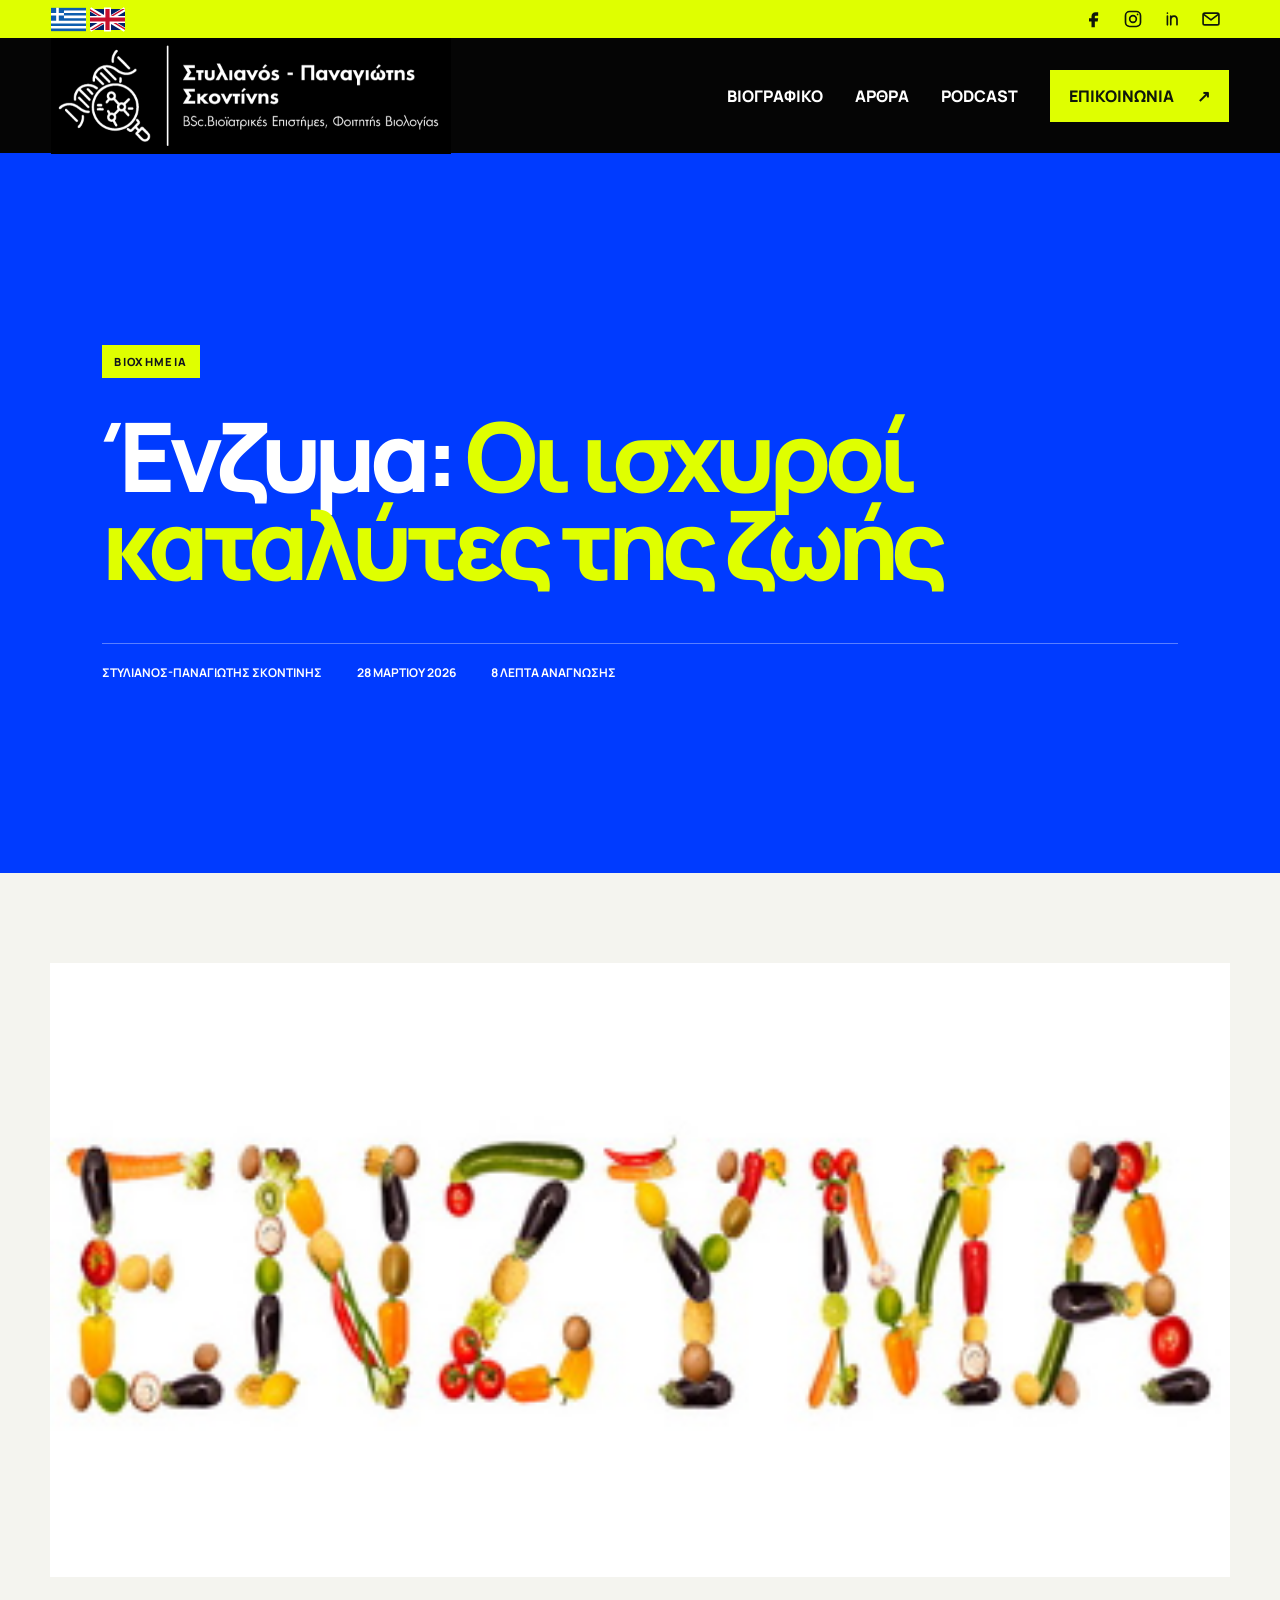
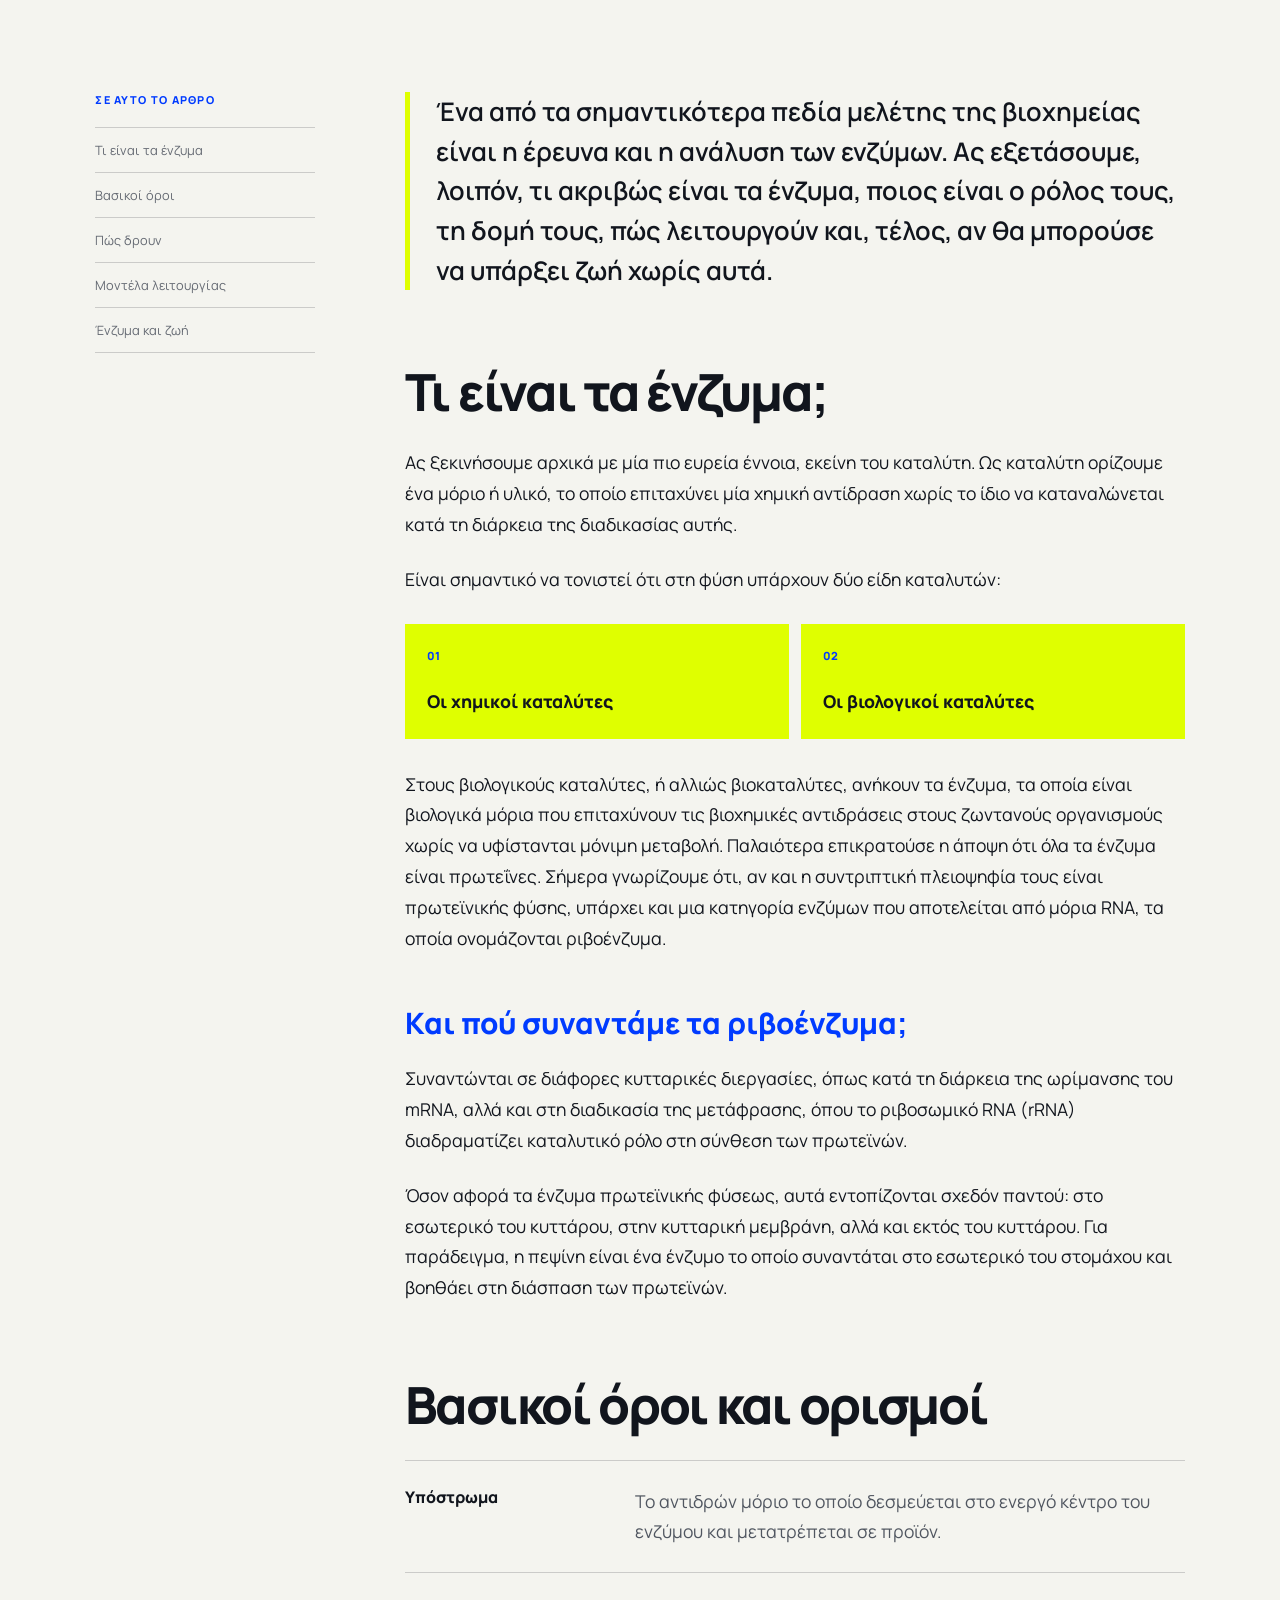
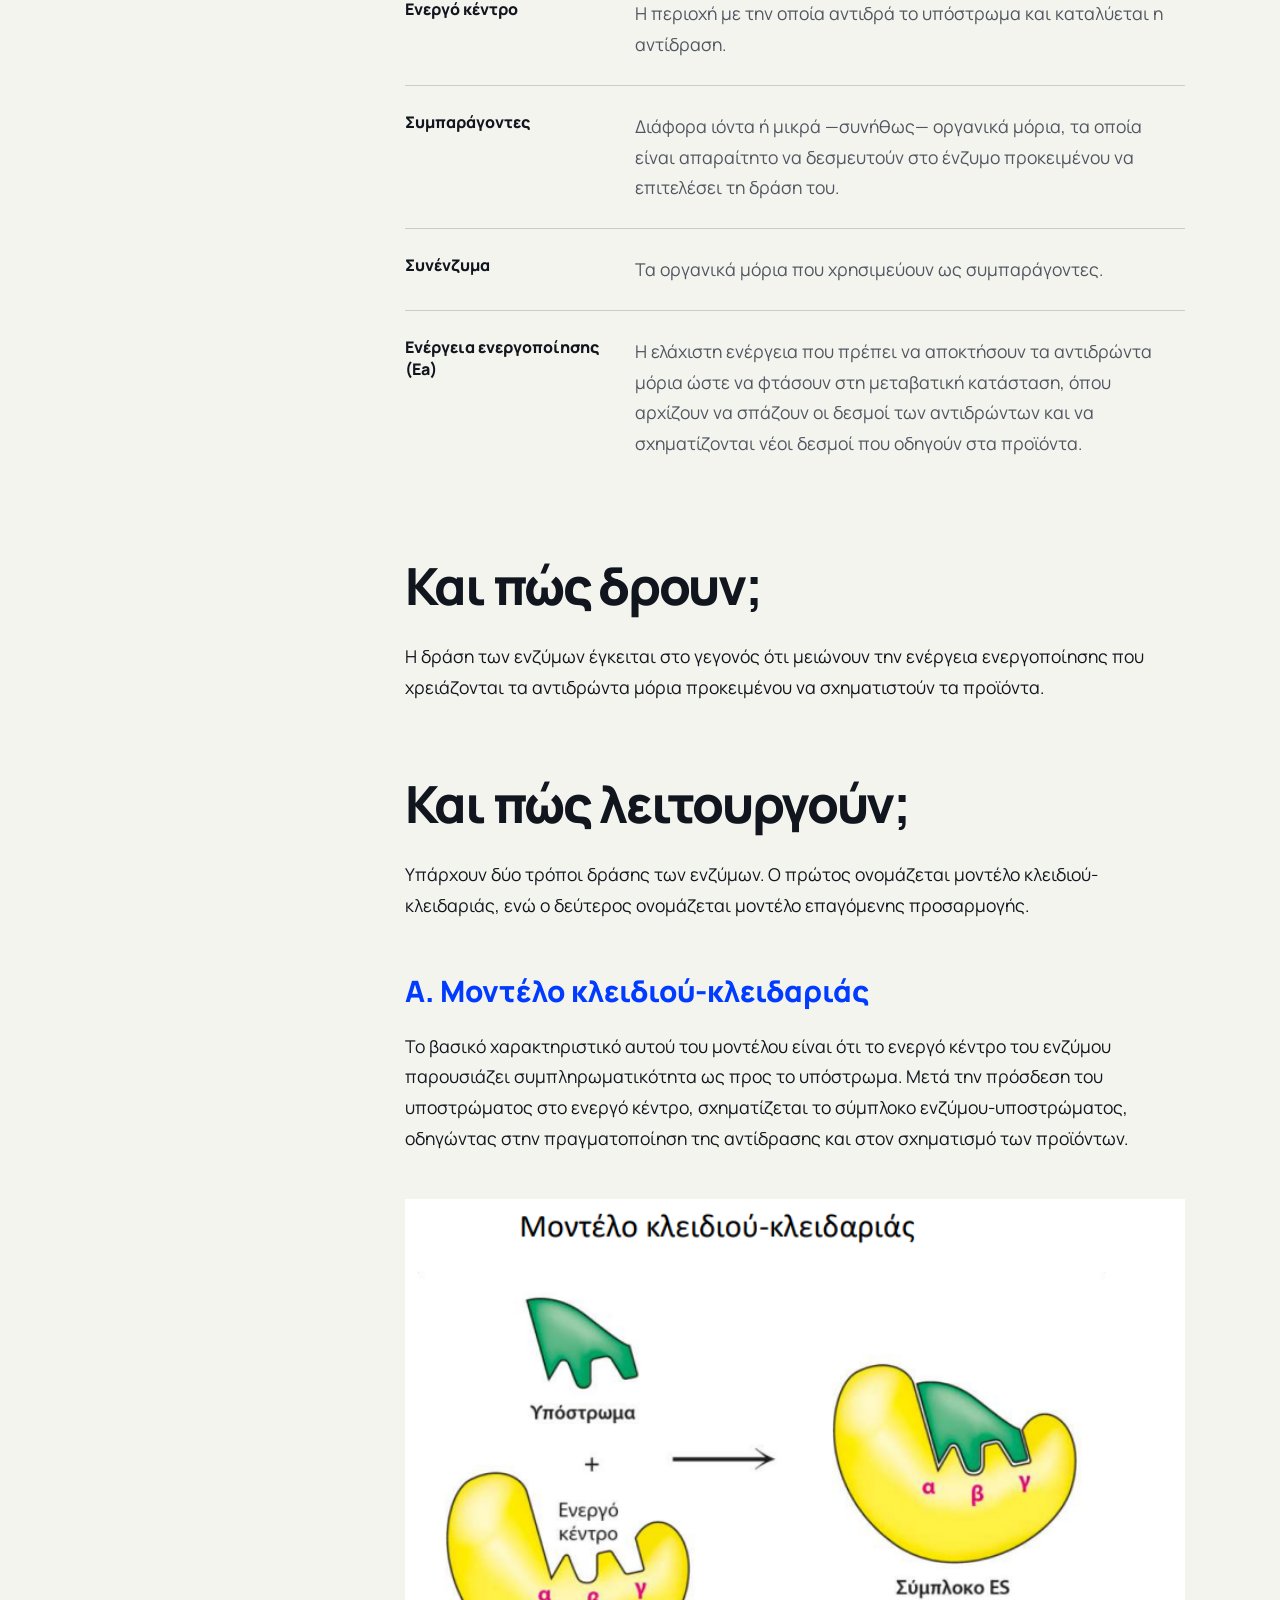
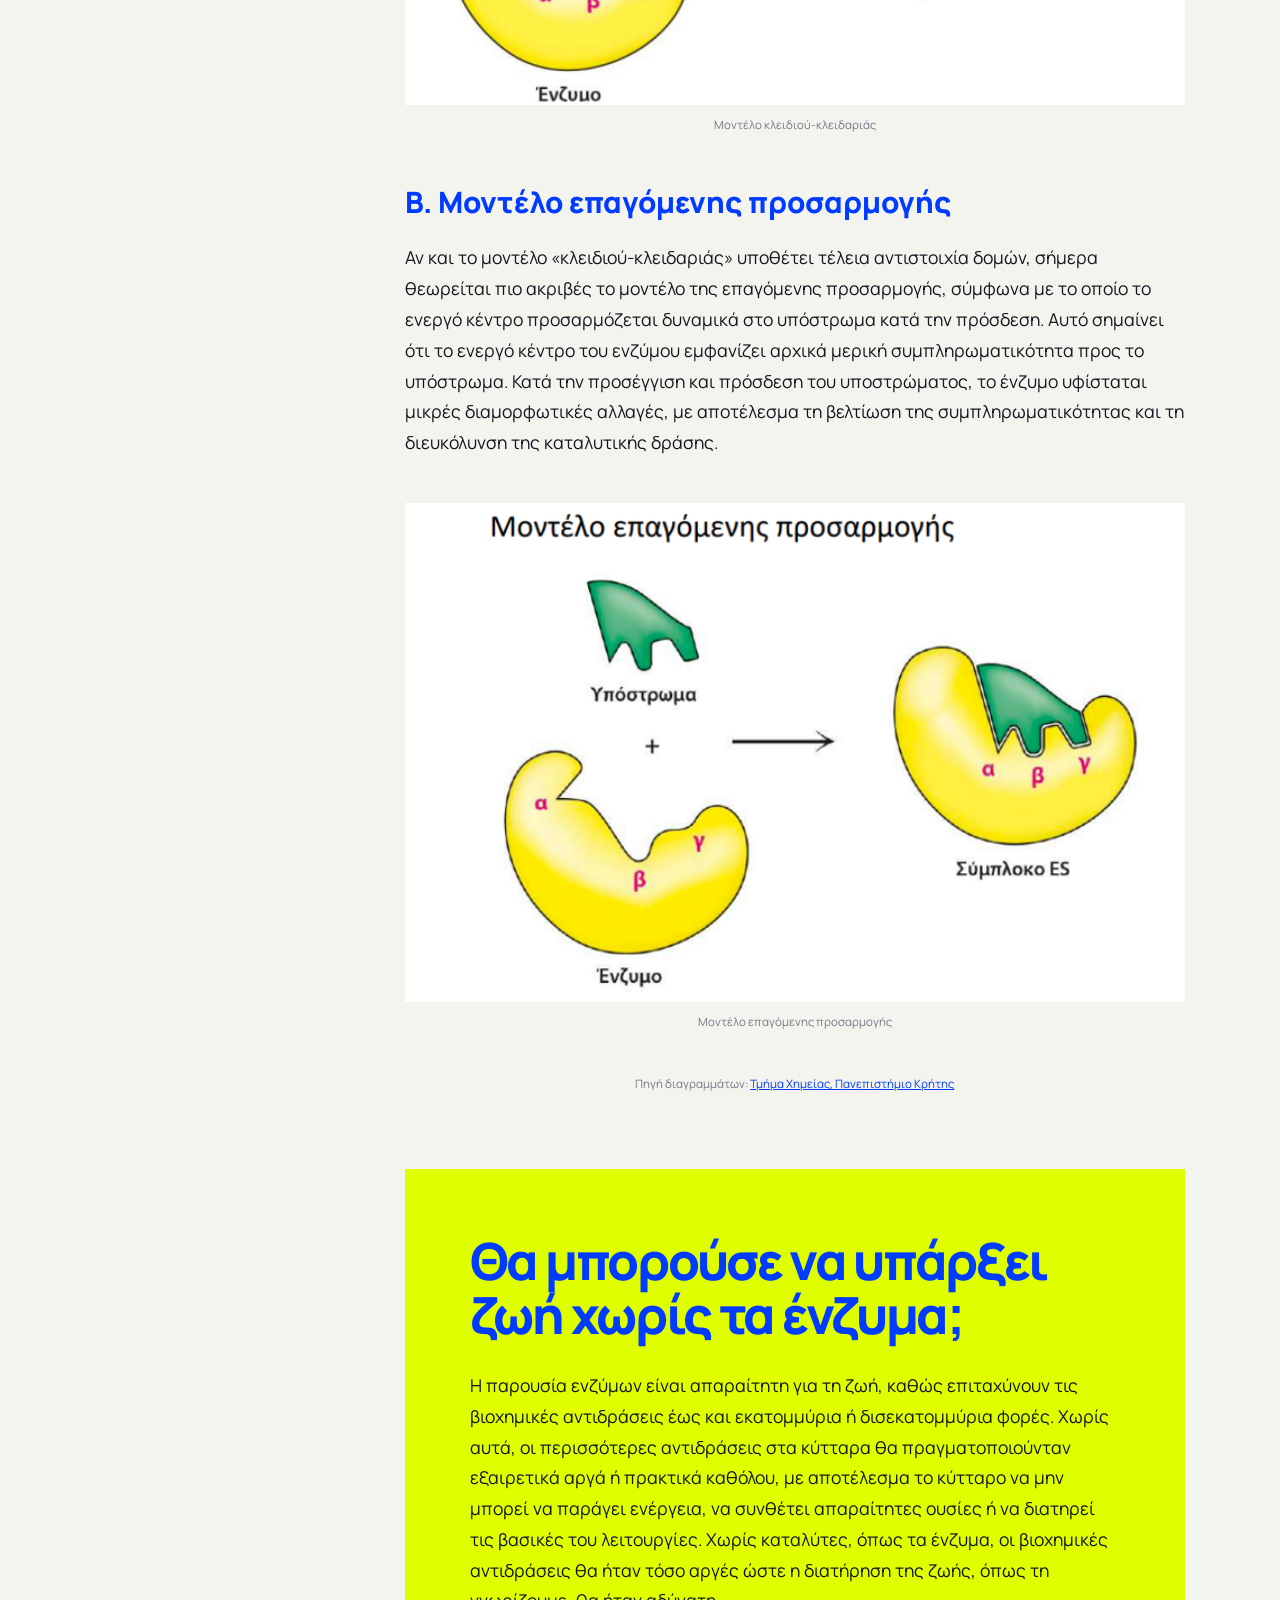
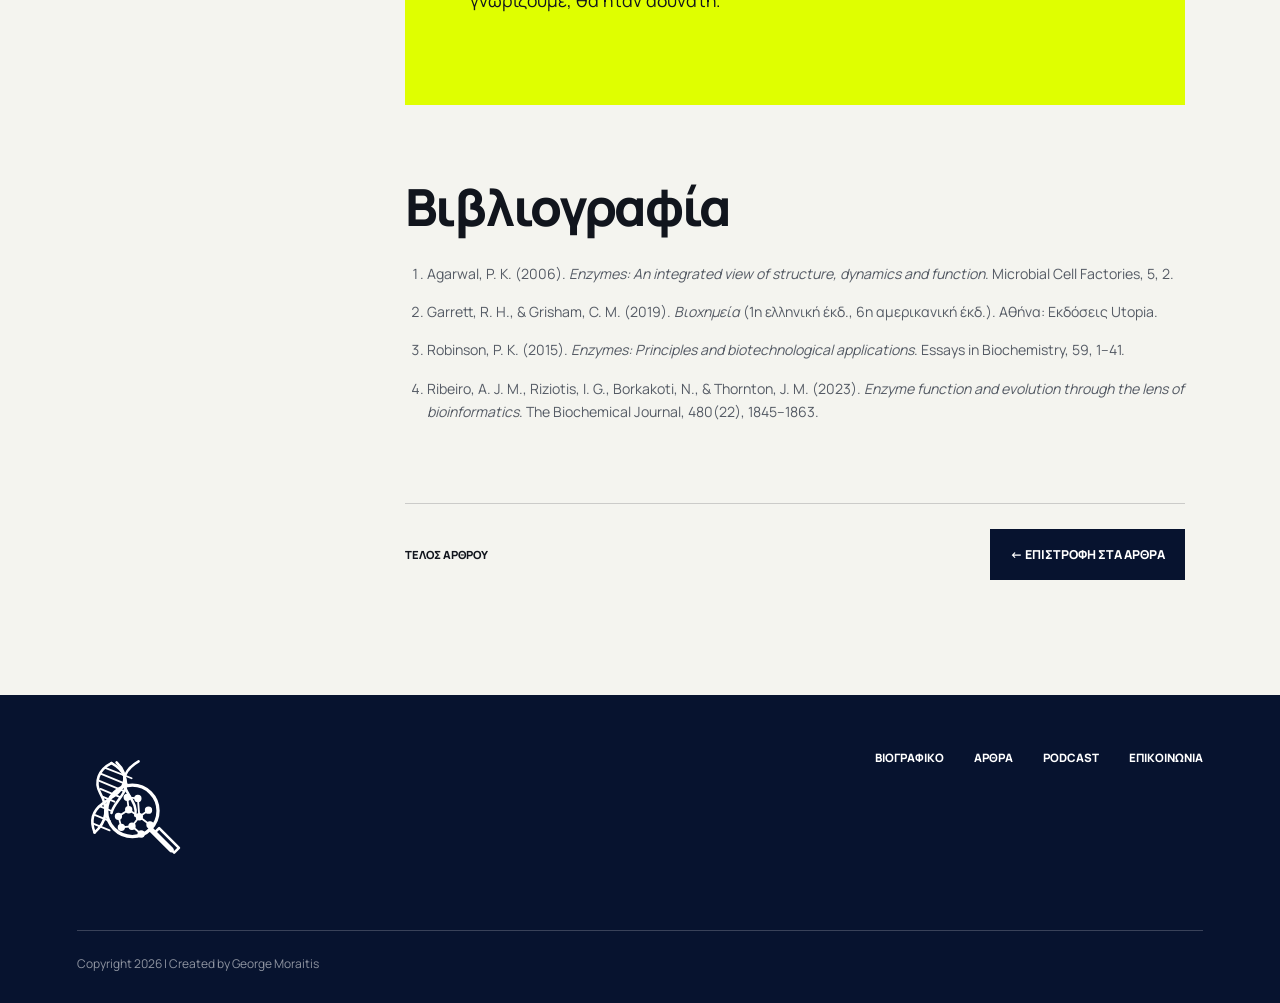
==== article-enzymes.html @ 8a2ab3b3 "Publish website" ====
<!DOCTYPE html>
<html lang="el">
<head>
    <meta charset="UTF-8">
    <meta name="viewport" content="width=device-width, initial-scale=1.0">
    <meta name="description" content="Τι είναι τα ένζυμα, ποιος είναι ο ρόλος τους, πώς λειτουργούν και γιατί είναι απαραίτητα για τη ζωή.">
    <title>Ένζυμα: Οι ισχυροί καταλύτες της ζωής | Στυλιανός Σκοντίνης</title>
    <link rel="preconnect" href="https://fonts.googleapis.com">
    <link rel="preconnect" href="https://fonts.gstatic.com" crossorigin>
    <link href="https://fonts.googleapis.com/css2?family=Manrope:wght@400;500;600;700;800&amp;display=swap" rel="stylesheet">
    <link rel="stylesheet" href="site-theme/theme.css">
</head>
<body>
    <a class="skip-link" href="#article-content">Μετάβαση στο άρθρο</a>
     <div class="announcement">
        <nav class="top-language" aria-label="Γλώσσα">
            <a href="#" aria-label="Greek"><img src="./img/gr.svg"></a>
            <a href="#" aria-label="English"><img src="./img/uk.svg"></a>
        </nav>
        
        <nav class="top-socials" aria-label="Κοινωνικά δίκτυα">
            <a href="https://www.facebook.com/st3li0ssk" aria-label="Facebook"><svg viewBox="0 0 24 24" aria-hidden="true"><path d="M14 8h3V4h-3c-3.3 0-5 2-5 5v2H6v4h3v7h4v-7h3.4l.6-4h-4V9c0-.7.3-1 1-1Z"/ class="type-body"></svg></a>
            <a href="https://www.instagram.com/st3li0s_s" aria-label="Instagram"><svg viewBox="0 0 24 24" aria-hidden="true"><rect x="3" y="3" width="18" height="18" rx="5"/><circle cx="12" cy="12" r="4"/><circle class="solid" cx="17.5" cy="6.5" r="1"/></svg></a>
            <a href="https://www.linkedin.com/in/stelios-skontinis-b321aa221?utm_source=share_via&utm_content=profile&utm_medium=member_ios" aria-label="LinkedIn"><svg viewBox="0 0 24 24" aria-hidden="true"><path d="M6.5 8.5V19M6.5 5v.1M10.5 19V8.5m0 4.5c0-2.5 1.5-4.5 4-4.5 2.7 0 3.5 1.8 3.5 4.5v6"/ class="type-body"></svg></a>
            <a href="mailto:steliosskontinis@gmail.com" aria-label="Αποστολή email"><svg viewBox="0 0 24 24" aria-hidden="true"><rect x="2.5" y="5" width="19" height="14" rx="2"/><path d="m4 7 8 6 8-6"/ class="type-body"></svg></a>
        </nav>
        
    </div>

    <header class="header">
        <a class="brand" href="index.html" aria-label="Αρχική">
            <img src="img/logo.jpeg" alt="Στυλιανός Σκοντίνης">
        </a>

        <button class="nav-toggle" type="button" aria-expanded="false" aria-controls="main-navigation">
            <span class="nav-toggle-label">Menu</span>
            <span class="nav-toggle-icon" aria-hidden="true"><i></i><i></i></span>
        </button>

        <nav class="navigation" id="main-navigation" aria-label="Κύριο μενού">
            <a href="biography.html">Βιογραφικό</a>
            <a href="articles.html">Άρθρα</a>
            <a href="podcasts.html">Podcast</a>
            <a class="nav-cta" href="contact.html">Επικοινωνία <span>↗</span></a>
        </nav>
    </header>

    <main id="article-content">
        <header class="article-hero page-hero page-hero--blue">
            <div class="page-hero__inner">
                <a class="article-category" href="index.html#articles">Βιοχημεία</a>
                <h1 class="page-hero__title type-heading">Ένζυμα: <em>Οι ισχυροί καταλύτες της ζωής</em></h1>
                <div class="article-meta"><span>Στυλιανός-Παναγιώτης Σκοντίνης</span><time datetime="2026-03-28">28 Μαρτίου 2026</time><span>8 λεπτά ανάγνωσης</span></div>
            </div>
        </header>

        <figure class="article-featured"><img src="site-theme/assets/enzymes-cover.png" alt="Η λέξη enzymes σχηματισμένη από τρόφιμα"></figure>

        <div class="article-layout">
            <aside class="article-aside">
                <span>Σε αυτό το άρθρο</span>
                <nav aria-label="Περιεχόμενα άρθρου"><a href="#what">Τι είναι τα ένζυμα</a><a href="#terms">Βασικοί όροι</a><a href="#action">Πώς δρουν</a><a href="#models">Μοντέλα λειτουργίας</a><a href="#life">Ένζυμα και ζωή</a></nav>
            </aside>

            <article class="article-prose">
                <p class="article-lead type-body">Ένα από τα σημαντικότερα πεδία μελέτης της βιοχημείας είναι η έρευνα και η ανάλυση των ενζύμων. Ας εξετάσουμε, λοιπόν, τι ακριβώς είναι τα ένζυμα, ποιος είναι ο ρόλος τους, τη δομή τους, πώς λειτουργούν και, τέλος, αν θα μπορούσε να υπάρξει ζωή χωρίς αυτά.</p>

                <section id="what">
                    <h2 class="type-heading">Τι είναι τα ένζυμα;</h2>
                    <p class="type-body">Ας ξεκινήσουμε αρχικά με μία πιο ευρεία έννοια, εκείνη του καταλύτη. Ως καταλύτη ορίζουμε ένα μόριο ή υλικό, το οποίο επιταχύνει μία χημική αντίδραση χωρίς το ίδιο να καταναλώνεται κατά τη διάρκεια της διαδικασίας αυτής.</p>
                    <p class="type-body">Είναι σημαντικό να τονιστεί ότι στη φύση υπάρχουν δύο είδη καταλυτών:</p>
                    <ol class="accent-list"><li>Οι χημικοί καταλύτες</li><li>Οι βιολογικοί καταλύτες</li></ol>
                    <p class="type-body">Στους βιολογικούς καταλύτες, ή αλλιώς βιοκαταλύτες, ανήκουν τα ένζυμα, τα οποία είναι βιολογικά μόρια που επιταχύνουν τις βιοχημικές αντιδράσεις στους ζωντανούς οργανισμούς χωρίς να υφίστανται μόνιμη μεταβολή. Παλαιότερα επικρατούσε η άποψη ότι όλα τα ένζυμα είναι πρωτεΐνες. Σήμερα γνωρίζουμε ότι, αν και η συντριπτική πλειοψηφία τους είναι πρωτεϊνικής φύσης, υπάρχει και μια κατηγορία ενζύμων που αποτελείται από μόρια RNA, τα οποία ονομάζονται ριβοένζυμα.</p>
                    <h3 class="type-heading">Και πού συναντάμε τα ριβοένζυμα;</h3>
                    <p class="type-body">Συναντώνται σε διάφορες κυτταρικές διεργασίες, όπως κατά τη διάρκεια της ωρίμανσης του mRNA, αλλά και στη διαδικασία της μετάφρασης, όπου το ριβοσωμικό RNA (rRNA) διαδραματίζει καταλυτικό ρόλο στη σύνθεση των πρωτεϊνών.</p>
                    <p class="type-body">Όσον αφορά τα ένζυμα πρωτεϊνικής φύσεως, αυτά εντοπίζονται σχεδόν παντού: στο εσωτερικό του κυττάρου, στην κυτταρική μεμβράνη, αλλά και εκτός του κυττάρου. Για παράδειγμα, η πεψίνη είναι ένα ένζυμο το οποίο συναντάται στο εσωτερικό του στομάχου και βοηθάει στη διάσπαση των πρωτεϊνών.</p>
                </section>

                <section id="terms">
                    <h2 class="type-heading">Βασικοί όροι και ορισμοί</h2>
                    <dl class="definition-list">
                        <div><dt>Υπόστρωμα</dt><dd>Το αντιδρών μόριο το οποίο δεσμεύεται στο ενεργό κέντρο του ενζύμου και μετατρέπεται σε προϊόν.</dd></div>
                        <div><dt>Ενεργό κέντρο</dt><dd>Η περιοχή με την οποία αντιδρά το υπόστρωμα και καταλύεται η αντίδραση.</dd></div>
                        <div><dt>Συμπαράγοντες</dt><dd>Διάφορα ιόντα ή μικρά —συνήθως— οργανικά μόρια, τα οποία είναι απαραίτητο να δεσμευτούν στο ένζυμο προκειμένου να επιτελέσει τη δράση του.</dd></div>
                        <div><dt>Συνένζυμα</dt><dd>Τα οργανικά μόρια που χρησιμεύουν ως συμπαράγοντες.</dd></div>
                        <div><dt>Ενέργεια ενεργοποίησης (Ea)</dt><dd>Η ελάχιστη ενέργεια που πρέπει να αποκτήσουν τα αντιδρώντα μόρια ώστε να φτάσουν στη μεταβατική κατάσταση, όπου αρχίζουν να σπάζουν οι δεσμοί των αντιδρώντων και να σχηματίζονται νέοι δεσμοί που οδηγούν στα προϊόντα.</dd></div>
                    </dl>
                </section>

                <section id="action">
                    <h2 class="type-heading">Και πώς δρουν;</h2>
                    <p class="type-body">Η δράση των ενζύμων έγκειται στο γεγονός ότι μειώνουν την ενέργεια ενεργοποίησης που χρειάζονται τα αντιδρώντα μόρια προκειμένου να σχηματιστούν τα προϊόντα.</p>
                </section>

                <section id="models">
                    <h2 class="type-heading">Και πώς λειτουργούν;</h2>
                    <p class="type-body">Υπάρχουν δύο τρόποι δράσης των ενζύμων. Ο πρώτος ονομάζεται μοντέλο κλειδιού-κλειδαριάς, ενώ ο δεύτερος ονομάζεται μοντέλο επαγόμενης προσαρμογής.</p>
                    <h3 class="type-heading">Α. Μοντέλο κλειδιού-κλειδαριάς</h3>
                    <p class="type-body">Το βασικό χαρακτηριστικό αυτού του μοντέλου είναι ότι το ενεργό κέντρο του ενζύμου παρουσιάζει συμπληρωματικότητα ως προς το υπόστρωμα. Μετά την πρόσδεση του υποστρώματος στο ενεργό κέντρο, σχηματίζεται το σύμπλοκο ενζύμου-υποστρώματος, οδηγώντας στην πραγματοποίηση της αντίδρασης και στον σχηματισμό των προϊόντων.</p>
                    <figure><img src="site-theme/assets/lock-and-key-model.png" alt="Διάγραμμα του μοντέλου κλειδιού-κλειδαριάς"><figcaption>Μοντέλο κλειδιού-κλειδαριάς</figcaption></figure>
                    <h3 class="type-heading">Β. Μοντέλο επαγόμενης προσαρμογής</h3>
                    <p class="type-body">Αν και το μοντέλο «κλειδιού-κλειδαριάς» υποθέτει τέλεια αντιστοιχία δομών, σήμερα θεωρείται πιο ακριβές το μοντέλο της επαγόμενης προσαρμογής, σύμφωνα με το οποίο το ενεργό κέντρο προσαρμόζεται δυναμικά στο υπόστρωμα κατά την πρόσδεση. Αυτό σημαίνει ότι το ενεργό κέντρο του ενζύμου εμφανίζει αρχικά μερική συμπληρωματικότητα προς το υπόστρωμα. Κατά την προσέγγιση και πρόσδεση του υποστρώματος, το ένζυμο υφίσταται μικρές διαμορφωτικές αλλαγές, με αποτέλεσμα τη βελτίωση της συμπληρωματικότητας και τη διευκόλυνση της καταλυτικής δράσης.</p>
                    <figure><img src="site-theme/assets/induced-fit-model.png" alt="Διάγραμμα του μοντέλου επαγόμενης προσαρμογής"><figcaption>Μοντέλο επαγόμενης προσαρμογής</figcaption></figure>
                    <p class="figure-source type-body">Πηγή διαγραμμάτων: <a href="https://www.chemistry.uoc.gr/eclass/modules/document/file.php/CHEM-UNDER124/04_Biochemistry_Enzymes_Eleftheriadis.pdf" target="_blank" rel="noopener noreferrer">Τμήμα Χημείας, Πανεπιστήμιο Κρήτης</a></p>
                </section>

                <section id="life" class="article-conclusion">
                    <h2 class="type-heading">Θα μπορούσε να υπάρξει ζωή χωρίς τα ένζυμα;</h2>
                    <p class="type-body">Η παρουσία ενζύμων είναι απαραίτητη για τη ζωή, καθώς επιταχύνουν τις βιοχημικές αντιδράσεις έως και εκατομμύρια ή δισεκατομμύρια φορές. Χωρίς αυτά, οι περισσότερες αντιδράσεις στα κύτταρα θα πραγματοποιούνταν εξαιρετικά αργά ή πρακτικά καθόλου, με αποτέλεσμα το κύτταρο να μην μπορεί να παράγει ενέργεια, να συνθέτει απαραίτητες ουσίες ή να διατηρεί τις βασικές του λειτουργίες. Χωρίς καταλύτες, όπως τα ένζυμα, οι βιοχημικές αντιδράσεις θα ήταν τόσο αργές ώστε η διατήρηση της ζωής, όπως τη γνωρίζουμε, θα ήταν αδύνατη.</p>
                </section>

                <section class="bibliography">
                    <h2 class="type-heading">Βιβλιογραφία</h2>
                    <ol>
                        <li>Agarwal, P. K. (2006). <cite>Enzymes: An integrated view of structure, dynamics and function</cite>. Microbial Cell Factories, 5, 2.</li>
                        <li>Garrett, R. H., &amp; Grisham, C. M. (2019). <cite>Βιοχημεία</cite> (1η ελληνική έκδ., 6η αμερικανική έκδ.). Αθήνα: Εκδόσεις Utopia.</li>
                        <li>Robinson, P. K. (2015). <cite>Enzymes: Principles and biotechnological applications</cite>. Essays in Biochemistry, 59, 1–41.</li>
                        <li>Ribeiro, A. J. M., Riziotis, I. G., Borkakoti, N., &amp; Thornton, J. M. (2023). <cite>Enzyme function and evolution through the lens of bioinformatics</cite>. The Biochemical Journal, 480(22), 1845–1863.</li>
                    </ol>
                </section>

                <div class="article-back"><span>Τέλος άρθρου</span><a class="button button-dark" href="articles.html">← Επιστροφή στα άρθρα</a></div>
            </article>
        </div>
    </main>

    <footer class="footer"><a class="footer-brand" href="index.html"><img class="footer-logo" src="img/logo-footer.svg" alt="Στυλιανός Σκοντίνης"></a><nav aria-label="Μενού υποσέλιδου"><a href="biography.html">Βιογραφικό</a><a href="articles.html">Άρθρα</a><a href="podcasts.html">Podcast</a><a href="contact.html">Επικοινωνία</a></nav><p class="type-body">Copyright <span data-year></span> | Created by George Moraitis</p></footer>
    <script src="site-theme/theme.js"></script>
</body>
</html>
---- site-theme/theme.css ----
:root {
    --blue: #003bff;
    --navy: #07132f;
    --yellow: #dfff00;
    --red: #f70202;
    --ink: #11151d;
    --paper: #f4f4ef;
    --white: #fff;
    --line: rgba(17, 21, 29, .18);
    --site-pad: clamp(20px, 6vw, 96px);
    --wide-pad: clamp(20px, 8vw, 130px);
    --section-y: clamp(80px, 10vw, 155px);
    --body-text: clamp(1.1rem, 1.35vw, 1.25rem);
    --body-leading: 1.75;
}

* {
    box-sizing: border-box;
}

html {
    scroll-behavior: smooth;
}

body {
    margin: 0;
    background: var(--paper);
    color: var(--ink);
    font-family: "Manrope", Arial, sans-serif;
}

a {
    color: inherit;
}

button {
    font: inherit;
}

.skip-link {
    position: fixed;
    z-index: 100;
    top: 10px;
    left: 10px;
    padding: 12px;
    background: #fff;
    transform: translateY(-150%);
}

.skip-link:focus {
    transform: none;
}

.section {
    padding: var(--section-y) var(--site-pad);
}

.section-copy,
.page-hero__text,
.intro-copy p,
.focus-header>p,
.focus-card p,
.article-body p,
.article-prose p,
.article-prose li,
.article-prose dd,
.cv-position>p,
.cv-position li,
.contact-directory-intro>p:last-child,
.episode-content>p,
.contact-note p {
    font-size: var(--body-text);
    line-height: var(--body-leading);
}

.section-heading {
    margin-bottom: 60px;
    display: flex;
    align-items: end;
    justify-content: space-between;
    gap: 40px;
}

.section-heading h2 {
    margin: 0;
    font-size: clamp(2.7rem, 5.4vw, 6rem);
    line-height: .98;
    letter-spacing: -.06em;
}

.section-heading>p,
.section-heading__text {
    max-width: 470px;
    margin: 0;
    color: #626873;
    line-height: 1.7;
}

.page-hero {
    min-height: 720px;
    padding: clamp(80px, 10vw, 150px) var(--wide-pad);
    display: flex;
    flex-direction: column;
    justify-content: center;
    overflow: hidden;
    background: var(--page-bg, var(--navy));
    color: #fff;
}

.page-hero--blue {
    --page-bg: var(--blue);
}

.page-hero--navy {
    --page-bg: var(--navy);
}

.page-hero__inner {
    width: min(1180px, 100%);
    margin: auto;
}

.page-hero__copy {
    position: relative;
    z-index: 2;
    max-width: 850px;
}

.page-hero__title {
    max-width: 1200px;
    margin: 0;
    font-size: clamp(4rem, 9vw, 9rem);
    line-height: .99;
    letter-spacing: -.075em;
}

.page-hero__title em {
    color: var(--yellow);
    font-style: normal;
}

.page-hero__text {
    max-width: 650px;
    margin: 45px 0 0;
    color: rgba(255, 255, 255, .76);
}

.footer-logo {
    display: block;
    width: 110px;
    height: auto;
}

.announcement {
    height: 38px;
    padding: 0 clamp(20px, 4vw, 64px);
    display: flex;
    align-items: center;
    justify-content: space-between;
    background: var(--yellow);
    color: #10170b;
    font-size: .71rem;
    font-weight: 800;
    letter-spacing: .08em;
    text-transform: uppercase;
}

.announcement p {
    margin: 0;
}

.announcement a {
    text-decoration: none;
}

.top-socials {
    height: 100%;
    display: flex;
    align-items: center;
    gap: 4px;
}

.top-socials a {
    width: 35px;
    height: 35px;
    display: grid;
    place-items: center;
    border-radius: 50%;
    transition: background .2s ease, color .2s ease;
}

.top-socials a:hover,
.top-socials a:focus-visible {
    background: #050505;
    color: var(--yellow);
}

.top-socials svg {
    width: 20x;
    height: 20px;
    fill: none;
    stroke: currentColor;
    stroke-width: 2;
    stroke-linecap: round;
    stroke-linejoin: round;
}

.top-language {
    height: 100%;
    display: flex;
    align-items: center;
    gap: 4px;
}

.top-language a {
    width: 35px;
    height: 35px;
    display: grid;
    place-items: center;
    border-radius: 50%;
    transition: background .2s ease, color .2s ease;
}

.top-language a img{
    width: 35px;
    height: 35px;
    display: grid;
    place-items: center;
    transition: background .2s ease, color .2s ease;
}

.top-socials a:first-child svg path {
    fill: currentColor;
    stroke: none;
}

.top-socials .solid {
    fill: currentColor;
    stroke: none;
}

.header {
    height: 115px;
    padding: 0 clamp(20px, 4vw, 64px);
    display: flex;
    align-items: center;
    justify-content: space-between;
    background: #050505;
    color: #fff;
}

.brand img {
    display: block;
    width: clamp(400px, 22vw, 300px);
}

.navigation {
    display: flex;
    align-items: center;
    gap: clamp(22px, 2.5vw, 45px);
}

.navigation a {
    text-decoration: none;
    font-size: 1rem;
    font-weight: 900;
    text-transform: uppercase;
    transition: color .2s ease;
}

.typewrite{
    text-decoration: none;
}

.wrap_elsa{
    display: none;
}

.navigation a:not(.nav-cta):hover,
.navigation a:not(.nav-cta):focus-visible {
    color: var(--yellow);
}

.nav-cta {
    padding: 15px 19px;
    background: var(--yellow);
    color: #10170b;
}

.nav-cta:hover,
.nav-cta:focus-visible {
    background: #fff;
}

.nav-cta span {
    margin-left: 20px;
}

.nav-toggle {
    display: none;
    border: 0;
    background: none;
    color: #fff;
}

.hero {
    position: relative;
    min-height: calc(100svh - 142px);
    padding: clamp(60px, 8vw, 130px) clamp(20px, 6vw, 96px);
    display: flex;
    align-items: center;
    overflow: hidden;
    background: var(--navy);
    color: #fff;
}

.hero-media,
.hero-shade {
    position: absolute;
    inset: 0;
}

.hero-media {
    background: url("../img/hero.jpg") 63% center/cover no-repeat;
    transform: scale(1.015);
}

.hero-shade {
    background: linear-gradient(90deg, rgba(2, 12, 44, .98) 0%, rgba(2, 22, 68, .78) 43%, rgba(2, 22, 68, .1) 75%);
}

.hero-content {
    position: relative;
    z-index: 1;
    max-width: 900px;
}

.kicker {
    margin: 0 0 25px;
    color: var(--yellow);
    font-size: .72rem;
    font-weight: 800;
    letter-spacing: .17em;
    text-transform: uppercase;
}

.kicker-blue {
    color: var(--blue);
}

.hero h1 {
    margin: 0;
    font-size: clamp(4rem, 9.5vw, 9.5rem);
    line-height: .99em;
    letter-spacing: -.03em;
}

.hero h1 em,
.podcast h2 em {
    color: var(--yellow);
    font-style: normal;
}

.hero-copy {
    max-width: 570px;
    margin: 42px 0 34px;
    font-size: clamp(1rem, 1.4vw, 1.25rem);
    line-height: 1.65;
}

.button {
    width: fit-content;
    padding: 17px 20px;
    display: flex;
    gap: 48px;
    text-decoration: none;
    font-size: .77rem;
    font-weight: 800;
    text-transform: uppercase;
}

.button-light {
    background: #fff;
    color: var(--navy);
}

.button-dark {
    background: var(--navy);
    color: #fff;
}

.scroll-cue {
    position: absolute;
    right: 4vw;
    bottom: 35px;
    z-index: 1;
    display: flex;
    align-items: center;
    gap: 15px;
    text-decoration: none;
    font-size: .65rem;
    font-weight: 800;
    letter-spacing: .12em;
    text-transform: uppercase;
    transform: rotate(90deg);
    transform-origin: right;
}

.scroll-cue i {
    width: 55px;
    height: 1px;
    background: #fff;
}

.intro {
    position: relative;
    display: grid;
    grid-template-columns: 1.25fr .75fr;
    gap: clamp(60px, 9vw, 150px);
}

.section-index {
    position: absolute;
    top: 45px;
    right: 6vw;
    color: rgba(17, 21, 29, .15);
    font-size: 5rem;
    font-weight: 800;
}

.intro-heading h2,
.contact h2 {
    margin: 0;
    font-size: clamp(2.7rem, 5.4vw, 6rem);
    line-height: .98;
    letter-spacing: -.06em;
}

.intro-heading h2 span {
    color: var(--blue);
}

.intro-copy {
    padding-top: 65px;
}

.intro-copy p {
    margin: 0 0 24px;
    color: #4d5360;
}

.text-link {
    padding-bottom: 7px;
    display: inline-flex;
    gap: 35px;
    border-bottom: 2px solid;
    text-decoration: none;
    font-size: .77rem;
    font-weight: 800;
    text-transform: uppercase;
}

.focus-section {
    background: var(--blue);
    color: #fff;
}

.focus-header {
    margin-bottom: 70px;
}

.focus-header>p {
    color: rgba(255, 255, 255, .75);
}

.focus-grid {
    display: grid;
    grid-template-columns: repeat(3, 1fr);
}

.focus-card {
    min-height: 400px;
    padding: 28px;
    display: flex;
    flex-direction: column;
    justify-content: space-between;
    border: 1px solid rgba(255, 255, 255, .35);
    transition: .25s ease;
}

.focus-card+article {
    border-left: 0;
}

.focus-card:hover {
    background: #fff;
    color: var(--navy);
    transform: translateY(-8px);
}

.focus-card-featured {
    background: var(--yellow);
    color: var(--navy);
    border-color: var(--yellow);
}

.card-number {
    font-size: .7rem;
    font-weight: 800;
}

.focus-card h3 {
    margin: 0 0 16px;
    font-size: clamp(1.7rem, 2.6vw, 2.7rem);
}

.focus-card p {
    max-width: 330px;
    margin: 0;
    opacity: .72;
    line-height: 1.55;
}

.card-arrow {
    align-self: flex-end;
    font-size: 1.5rem;
}

.section-title-row {
    margin-bottom: 60px;
}

.article-grid {
    display: grid;
    grid-template-columns: minmax(0, 1fr);
    gap: 22px;
}

.article-grid .article-card {
    width: min(680px, 100%);
}

.article-card {
    background: #fff;
}

.article-image {
    position: relative;
    height: 250px;
    padding: 20px;
    background: linear-gradient(135deg, #00b7c8, #003bff);
    display: flex;
    align-items: start;
    overflow: hidden;
    text-decoration: none;
}

.article-card-main .article-image {
    height: 360px;
}

.article-image-photo {
    background: #eee;
}

.article-image-photo img {
    position: absolute;
    inset: 0;
    width: 100%;
    height: 100%;
    object-fit: cover;
    transition: transform .35s ease;
}

.article-image-photo:hover img {
    transform: scale(1.035);
}

.article-image span {
    position: relative;
    z-index: 1;
    padding: 7px 10px;
    background: var(--yellow);
    font-size: .66rem;
    font-weight: 800;
    text-transform: uppercase;
}

.article-body {
    position: relative;
    padding: 25px;
}

.article-body time {
    color: #727782;
    font-size: .72rem;
}

.article-body h2,
.article-body h3 {
    margin: 15px 35px 10px 0;
    font-size: clamp(1.05rem, 1.45vw, 1.45rem);
    line-height: 1.35;
}

.article-body h2 a {
    text-decoration: none;
}

.article-body p {
    max-width: 48ch;
    margin: 12px 35px 0 0;
    color: #646a73;
    line-height: 1.6;
}

.article-body>a {
    position: absolute;
    right: 24px;
    bottom: 24px;
    text-decoration: none;
    font-size: 1.3rem;
}

.podcast {
    min-height: 680px;
    padding: clamp(70px, 9vw, 140px) clamp(20px, 8vw, 130px);
    display: flex;
    align-items: center;
    justify-content: space-between;
    overflow: hidden;
    background: var(--yellow);
    color: var(--navy);
}

.podcast-copy {
    position: relative;
    z-index: 1;
}

.podcast .kicker {
    color: var(--blue);
}

.podcast h2 {
    margin: 0;
    font-size: clamp(4rem, 8vw, 8rem);
    line-height: .86;
    letter-spacing: -.07em;
}

.podcast h2 em {
    color: var(--blue);
}

.podcast p:not(.kicker) {
    max-width: 510px;
    margin: 35px 0;
    line-height: 1.65;
}

.podcast-disc {
    width: min(40vw, 520px);
    aspect-ratio: 1;
    display: grid;
    place-items: center;
    border-radius: 50%;
    background: repeating-radial-gradient(circle at center, #111 0 3px, #242424 4px 8px);
    box-shadow: 0 25px 50px rgba(0, 0, 0, .25);
    color: #fff;
    animation: spin 18s linear infinite;
}

.podcast-disc span {
    width: 33%;
    aspect-ratio: 1;
    display: grid;
    place-items: center;
    border-radius: 50%;
    background: var(--blue);
    font-size: clamp(1rem, 2vw, 2rem);
    font-weight: 800;
}

.podcast-disc i {
    position: absolute;
    width: 17px;
    aspect-ratio: 1;
    border-radius: 50%;
    background: var(--yellow);
}

@keyframes spin {
    to {
        transform: rotate(360deg);
    }

}

.contact {
    background: #fff;
}

.contact h2 a {
    color: var(--blue);
    text-decoration-thickness: 4px;
    text-underline-offset: 10px;
}

.contact-meta {
    margin-top: 80px;
    padding-top: 20px;
    display: flex;
    justify-content: space-between;
    border-top: 1px solid var(--line);
    font-size: .8rem;
    font-weight: 700;
}

.footer {
    padding: 55px clamp(20px, 6vw, 96px) 30px;
    display: grid;
    grid-template-columns: 1fr 1fr;
    gap: 70px;
    background: var(--navy);
    color: #fff;
}

.footer-brand {
    font-size: 4rem;
    font-weight: 800;
    text-decoration: none;
}

.footer-brand span {
    color: var(--yellow);
}

.footer nav {
    display: flex;
    justify-content: flex-end;
    gap: 30px;
}

.footer nav a {
    text-decoration: none;
    font-size: .72rem;
    font-weight: 800;
    text-transform: uppercase;
}

.footer p {
    grid-column: 1/-1;
    margin: 0;
    padding-top: 25px;
    border-top: 1px solid rgba(255, 255, 255, .2);
    color: rgba(255, 255, 255, .55);
    font-size: .75rem;
}

@media (max-width: 850px) {
    .announcement p {
        display: none;
    }
    .announcement {
        justify-content: flex-end;
    }
    .header {
        height: 82px;
    }
    .brand img {
        width: min(210px, 55vw);
    }
    .nav-toggle {
        position: relative;
        z-index: 20;
        display: flex;
        align-items: center;
        gap: 12px;
    }
    .nav-toggle-label {
        font-size: .7rem;
        font-weight: 800;
        text-transform: uppercase;
    }
    .nav-toggle-icon {
        width: 27px;
        height: 20px;
        display: flex;
        flex-direction: column;
        justify-content: center;
        gap: 7px;
    }
    .nav-toggle-icon i {
        height: 2px;
        background: #fff;
        transition: .2s;
    }
    .nav-toggle[aria-expanded="true"] {
        color: #fff;
    }
    .nav-toggle[aria-expanded="true"] i:first-child {
        transform: translateY(4.5px) rotate(45deg);
    }
    .nav-toggle[aria-expanded="true"] i:last-child {
        transform: translateY(-4.5px) rotate(-45deg);
    }
    .navigation {
        position: fixed;
        z-index: 15;
        inset: 0;
        padding: 120px 28px 50px;
        display: flex;
        flex-direction: column;
        align-items: stretch;
        justify-content: center;
        background: #050505;
        color: #fff;
        opacity: 0;
        visibility: hidden;
        transform: translateY(-15px);
        transition: .25s;
    }
    .navigation.open {
        opacity: 1;
        visibility: visible;
        transform: none;
    }
    .navigation a {
        font-size: clamp(1.8rem, 8vw, 3.5rem);
    }
    .navigation .nav-cta {
        margin-top: 20px;
        background: var(--yellow);
        color: #10170b;
    }
    body.menu-open {
        overflow: hidden;
    }
    .page-hero {
        min-height: 650px;
    }
    .page-hero__title {
        font-size: clamp(3rem, 13vw, 5.5rem);
        line-height: .9;
    }
    .page-hero__text {
        font-size: 1.05rem;
    }
    .section-heading {
        align-items: start;
        flex-direction: column;
    }
    .hero {
        min-height: calc(100svh - 120px);
        align-items: end;
    }
    .hero-media {
        background-position: 66% center;
    }
    .hero-shade {
        background: linear-gradient(180deg, rgba(4, 17, 48, .12), rgba(4, 17, 48, .96) 77%);
    }
    .hero h1 {
        font-size: clamp(4rem, 18vw, 7rem);
    }
    .hero-copy {
        margin: 25px 0;
    }
    .scroll-cue {
        display: none;
    }
    .intro {
        grid-template-columns: 1fr;
        gap: 30px;
    }
    .intro-copy {
        padding-top: 0;
    }
    .section-index {
        font-size: 3rem;
    }
    .focus-grid {
        grid-template-columns: 1fr;
    }
    .focus-card {
        min-height: 300px;
    }
    .focus-card+article {
        border-left: 1px solid rgba(255, 255, 255, .35);
        border-top: 0;
    }
    .article-grid {
        grid-template-columns: 1fr;
    }
    .article-card-main .article-image,
    .article-image {
        height: 250px;
    }
    .podcast {
        min-height: 700px;
        align-items: flex-start;
    }
    .podcast-disc {
        position: absolute;
        right: -100px;
        width: 390px;
        margin-top: 330px;
        opacity: .8;
    }
    .contact-meta {
        gap: 15px;
        flex-direction: column;
    }
    .footer {
        grid-template-columns: 1fr;
        gap: 25px;
    }
    .footer nav {
        justify-content: flex-start;
        flex-wrap: wrap;
    }
    .footer p {
        grid-column: auto;
    }

}

/* Shared typography
   Keep text and headings on the same system across every page. */
.type-body:not(.kicker) {
    font-size: var(--body-text);
    line-height: var(--body-leading);
}

.type-heading {
    font-family: "Manrope", Arial, sans-serif;
    font-weight: 800;
}

/* CV copy gets a little more room to breathe, especially on mobile. */
.cv-introduction > .type-body {
    font-size: clamp(1.35rem, 2.25vw, 2rem);
    line-height: 1.6;
}

.cv-position > .type-body {
    font-size: clamp(1.1rem, 1.35vw, 1.3rem);
    line-height: 1.75;
}

.cv-position-head > div > .type-body {
    font-size: .9rem;
    line-height: 1.45;
}

.cv-small-title.type-body,
.listing-toolbar p.type-body,
.footer p.type-body,
.announcement p.type-body {
    font-size: max(.75rem, 12px);
    line-height: 1.4;
}

@media (max-width: 850px) {
    .cv-introduction > .type-body {
        font-size: 1.35rem;
    }

    .cv-position > .type-body {
        font-size: 1.12rem;
    }
}

@media (prefers-reduced-motion: reduce) {
    html {
        scroll-behavior: auto;
    }
    .podcast-disc {
        animation: none;
    }
    * {
        transition: none !important;
    }

}

/* Article page */
.article-image-photo {
    background: #fff;
}

.article-image-photo img {
    object-fit: contain;
}

.article-hero .page-hero__title {
    max-width: 1050px;
    font-size: clamp(3rem, 7.5vw, 7.6rem);
    line-height: .92;
    letter-spacing: -.065em;
}

.article-category {
    display: inline-block;
    margin-bottom: 34px;
    padding: 9px 12px;
    background: var(--yellow);
    color: var(--ink);
    text-decoration: none;
    font-size: .7rem;
    font-weight: 800;
    letter-spacing: .12em;
    text-transform: uppercase;
}

.article-meta {
    margin-top: 55px;
    padding-top: 20px;
    display: flex;
    gap: 35px;
    border-top: 1px solid rgba(255, 255, 255, .35);
    font-size: .72rem;
    font-weight: 700;
    text-transform: uppercase;
}

.article-featured {
    width: min(1180px, calc(100% - 40px));
    height: clamp(300px, 48vw, 620px);
    margin: clamp(50px, 7vw, 90px) auto 0;
    display: grid;
    place-items: center;
    overflow: hidden;
    background: #fff;
}

.article-featured img {
    width: 100%;
    height: 100%;
    object-fit: contain;
}

.article-layout {
    width: min(1260px, calc(100% - 40px));
    margin: 0 auto;
    padding: clamp(70px, 9vw, 140px) 0;
    display: grid;
    grid-template-columns: 220px minmax(0, 780px);
    justify-content: center;
    gap: clamp(45px, 7vw, 100px);
}

.article-aside {
    position: sticky;
    top: 30px;
    height: fit-content;
}

.article-aside>span {
    display: block;
    margin-bottom: 20px;
    color: var(--blue);
    font-size: .68rem;
    font-weight: 800;
    letter-spacing: .12em;
    text-transform: uppercase;
}

.article-aside nav {
    display: flex;
    flex-direction: column;
    border-top: 1px solid var(--line);
}

.article-aside a {
    padding: 13px 0;
    border-bottom: 1px solid var(--line);
    color: #656a73;
    text-decoration: none;
    font-size: .8rem;
}

.article-aside a:hover {
    color: var(--blue);
}

.article-prose {
    min-width: 0;
}

.article-lead {
    margin: 0 0 55px;
    padding-left: 26px;
    border-left: 5px solid var(--yellow);
    font-size: clamp(1.25rem, 2vw, 1.65rem) !important;
    font-weight: 600;
    line-height: 1.55 !important;
}

.article-prose section {
    scroll-margin-top: 30px;
    margin-top: 75px;
}

.article-prose h2 {
    margin: 0 0 28px;
    font-size: clamp(2rem, 4vw, 3.6rem);
    line-height: 1.05;
    letter-spacing: -.045em;
}

.article-prose h3 {
    margin: 50px 0 20px;
    color: var(--blue);
    font-size: clamp(1.35rem, 2.3vw, 2rem);
}

.article-prose p {
    margin: 0 0 24px;
}

.article-prose figure {
    margin: 45px 0;
}

.article-prose figure img {
    width: 100%;
    height: auto;
    display: block;
    background: #fff;
}

.article-prose figcaption,
.figure-source {
    margin-top: 12px !important;
    color: #737984;
    font-size: .72rem !important;
    text-align: center;
}

.figure-source a {
    color: var(--blue);
}

.accent-list {
    margin: 30px 0;
    padding: 0;
    display: grid;
    grid-template-columns: 1fr 1fr;
    gap: 12px;
    list-style: none;
    counter-reset: item;
}

.accent-list li {
    padding: 22px;
    background: var(--yellow);
    font-weight: 800;
    counter-increment: item;
}

.accent-list li:before {
    content: "0" counter(item);
    display: block;
    margin-bottom: 20px;
    color: var(--blue);
    font-size: .7rem;
}

.definition-list {
    margin: 0;
}

.definition-list>div {
    padding: 25px 0;
    display: grid;
    grid-template-columns: 200px 1fr;
    gap: 30px;
    border-top: 1px solid var(--line);
}

.definition-list dt {
    font-weight: 800;
}

.definition-list dd {
    margin: 0;
    color: #505660;
}

.article-conclusion {
    padding: clamp(35px, 6vw, 65px);
    background: var(--yellow);
}

.article-conclusion h2 {
    color: var(--blue);
}

.bibliography ol {
    padding-left: 22px;
}

.bibliography li {
    margin-bottom: 15px;
    color: #555b65;
    font-size: .88rem;
    line-height: 1.65;
}

.article-back {
    margin-top: 80px;
    padding-top: 25px;
    display: flex;
    align-items: center;
    justify-content: space-between;
    border-top: 1px solid var(--line);
    font-size: .7rem;
    font-weight: 800;
    text-transform: uppercase;
}

.listing-toolbar {
    margin-bottom: 40px;
    padding-bottom: 18px;
    display: flex;
    justify-content: space-between;
    border-bottom: 1px solid var(--line);
    font-size: .76rem;
    text-transform: uppercase;
}

.listing-toolbar p {
    margin: 0;
}

.listing-toolbar strong {
    color: var(--blue);
}

.articles-page-grid {
    display: grid;
    grid-template-columns: repeat(3, minmax(0, 1fr));
    gap: 24px;
}

.articles-page-grid .article-image {
    height: 300px;
}

@media (max-width: 850px) {
    .article-meta {
        flex-direction: column;
        gap: 8px;
    }
    .article-featured {
        height: 260px;
    }
    .article-layout {
        grid-template-columns: 1fr;
    }
    .article-aside {
        display: none;
    }
    .article-prose section {
        margin-top: 60px;
    }
    .definition-list>div {
        grid-template-columns: 1fr;
        gap: 8px;
    }
    .accent-list {
        grid-template-columns: 1fr;
    }
    .article-back {
        align-items: flex-start;
        flex-direction: column;
        gap: 25px;
    }
    .article-prose p,
    .article-prose li,
    .article-prose dd {
        font-size: 1rem;
        line-height: 1.75;
    }
    .listing-toolbar {
        align-items: flex-start;
        flex-direction: column;
        gap: 8px;
    }
    .articles-page-grid {
        grid-template-columns: 1fr;
    }
    .articles-page-grid .article-image {
        height: 250px;
    }

}

/* Biography page */
.cv-hero {
    min-height: 650px;
    padding: clamp(80px, 10vw, 150px) clamp(20px, 8vw, 130px);
    display: grid;
    grid-template-columns: 1.4fr .6fr;
    align-items: end;
    gap: 70px;
    background: var(--blue);
    color: #fff;
}

.cv-hero h1 {
    margin: 0;
    font-size: clamp(4rem, 9vw, 9rem);
    line-height: .99em;
    letter-spacing: -.075em;
}

.cv-hero h1 em {
    color: var(--yellow);
    font-style: normal;
}

.cv-hero-summary {
    padding-bottom: 12px;
}

.cv-hero-summary>p {
    margin: 0 0 30px;
    color: rgba(255, 255, 255, .8);
    font-size: 1.08rem;
    line-height: 1.75;
}

.cv-introduction {
    display: grid;
    grid-template-columns: 180px 1fr;
    gap: clamp(40px, 8vw, 120px);
    background: var(--navy);
    color: #fff;
}

.cv-intro-label span,
.cv-section-heading>span {
    color: var(--yellow);
    font-size: .72rem;
    font-weight: 800;
}

.cv-intro-label p {
    margin: 10px 0 0;
    font-size: .75rem;
    font-weight: 800;
    text-transform: uppercase;
}

.cv-introduction>p {
    max-width: 950px;
    margin: 0;
    font-size: clamp(1.25rem, 2.25vw, 2rem);
    line-height: 1.55;
    letter-spacing: -.025em;
}

.cv-page {
    display: grid;
    grid-template-columns: minmax(230px, 300px) minmax(0, 1fr);
    align-items: start;
    gap: clamp(50px, 8vw, 120px);
}

.cv-facts {
    position: sticky;
    top: 25px;
    padding: 30px;
    background: var(--yellow);
}

.cv-facts section+section {
    margin-top: 35px;
    padding-top: 25px;
    border-top: 1px solid rgba(17, 21, 29, .2);
}

.cv-small-title {
    margin: 0 0 14px;
    font-size: .7rem;
    font-weight: 800;
    letter-spacing: .1em;
    text-transform: uppercase;
}

.cv-facts a,
.cv-facts span {
    margin-top: 7px;
    display: block;
    color: #31352f;
    font-size: .84rem;
    line-height: 1.55;
}

.cv-tags {
    margin: 0;
    padding: 0;
    display: flex;
    flex-wrap: wrap;
    gap: 7px;
    list-style: none;
}

.cv-tags li {
    padding: 6px 9px;
    border: 1px solid rgba(17, 21, 29, .28);
    font-size: .7rem;
}

.cv-detail-section+.cv-detail-section {
    margin-top: 85px;
}

.cv-section-heading {
    margin-bottom: 25px;
    padding-bottom: 20px;
    display: grid;
    grid-template-columns: 45px 1fr;
    align-items: end;
    border-bottom: 2px solid var(--blue);
}

.cv-section-heading h2 {
    margin: 0;
    font-size: clamp(2rem, 4vw, 4rem);
    line-height: 1;
    letter-spacing: -.055em;
}

.cv-position {
    padding: 28px 0;
    border-bottom: 1px solid var(--line);
}

.cv-position-head {
    display: flex;
    justify-content: space-between;
    gap: 25px;
}

.cv-position h3 {
    margin: 0;
    font-size: 1rem;
    text-transform: uppercase;
}

.cv-position-head p {
    margin: 6px 0 0;
    color: var(--blue);
    font-size: .78rem;
    font-weight: 800;
    text-transform: uppercase;
}

.cv-position time {
    flex-shrink: 0;
    color: #717782;
    font-size: .76rem;
    font-style: italic;
}

.cv-position>p,
.cv-position li {
    color: #555b65;
    font-size: .94rem;
    line-height: 1.7;
}

.cv-position>p {
    margin: 18px 0 0;
}

.cv-position ul {
    margin: 18px 0 0;
    padding-left: 18px;
    columns: 2;
    column-gap: 35px;
}

.cv-events {
    margin: 0;
    padding: 0;
    list-style: none;
}

.cv-events li {
    padding: 20px 0;
    display: flex;
    justify-content: space-between;
    gap: 30px;
    border-bottom: 1px solid var(--line);
    line-height: 1.45;
}

.cv-events strong {
    font-size: .9rem;
    text-transform: uppercase;
}

.cv-events span {
    max-width: 280px;
    color: #707681;
    font-size: .78rem;
    text-align: right;
}

@media (max-width: 850px) {
    .cv-hero {
        min-height: 620px;
        grid-template-columns: 1fr;
        align-content: end;
        gap: 40px;
    }
    .cv-introduction {
        grid-template-columns: 1fr;
        gap: 25px;
    }
    .cv-page {
        grid-template-columns: 1fr;
    }
    .cv-facts {
        position: static;
    }
    .cv-position-head,
    .cv-events li {
        flex-direction: column;
        gap: 8px;
    }
    .cv-position time {
        flex-shrink: 1;
    }
    .cv-position ul {
        columns: 1;
    }
    .cv-events span {
        max-width: none;
        text-align: left;
    }
    .cv-section-heading {
        grid-template-columns: 32px 1fr;
    }

}

/* Alternating full-width CV sections */
.cv-page.section {
    padding: 0;
    display: block;
}

.cv-facts,
.cv-detail-section {
    padding: clamp(80px, 10vw, 150px) clamp(20px, 6vw, 96px);
}

.cv-facts {
    position: static;
    display: grid;
    grid-template-columns: minmax(180px, .45fr) minmax(0, 1fr);
    gap: clamp(45px, 8vw, 120px);
    background: #fff;
}

.cv-facts-heading span {
    color: var(--blue);
    font-size: .72rem;
    font-weight: 800;
}

.cv-facts-heading h2,
.cv-section-heading h2 {
    margin: 12px 0 0;
    font-size: clamp(2rem, 4vw, 4.5rem);
    line-height: 1;
    letter-spacing: -.055em;
}

.cv-facts-content {
    display: grid;
    grid-template-columns: repeat(2, minmax(0, 1fr));
    gap: 45px 55px;
}

.cv-facts-content section+section {
    margin: 0;
    padding: 0;
    border: 0;
}

.cv-facts-content section:first-child {
    grid-column: 1/-1;
}

.cv-facts-content section:first-child a,
.cv-facts-content section:first-child span {
    display: inline-block;
    margin-right: 24px;
}

.cv-facts a,
.cv-facts span {
    color: #555b65;
}

.cv-details {
    display: block;
    counter-reset: cvsection 2;
}

.cv-detail-section,
.cv-detail-section+.cv-detail-section {
    margin: 0;
    padding: clamp(80px, 10vw, 150px) clamp(20px, 6vw, 96px);
    display: grid;
    grid-template-columns: minmax(180px, .45fr) minmax(0, 1fr);
    column-gap: clamp(45px, 8vw, 120px);
    counter-increment: cvsection;
}

.cv-section-heading {
    grid-column: 1;
    margin: 0;
    padding: 0;
    display: block;
    border: 0;
}

.cv-section-heading>span {
    font-size: 0;
}

.cv-section-heading>span::after {
    content: "0" counter(cvsection);
    font-size: .72rem;
}

.cv-detail-section>.cv-position,
.cv-detail-section>.cv-events {
    grid-column: 2;
}

.cv-detail-section:nth-child(odd) {
    background: var(--navy);
    color: #fff;
}

.cv-detail-section:nth-child(even) {
    background: #fff;
    color: var(--ink);
}

.cv-detail-section:nth-child(odd) .cv-section-heading>span,
.cv-detail-section:nth-child(odd) .cv-position-head p {
    color: var(--yellow);
}

.cv-detail-section:nth-child(even) .cv-section-heading>span {
    color: var(--blue);
}

.cv-detail-section:nth-child(odd) .cv-position,
.cv-detail-section:nth-child(odd) .cv-events li {
    border-color: rgba(255, 255, 255, .18);
}

.cv-detail-section:nth-child(odd) .cv-position>p,
.cv-detail-section:nth-child(odd) .cv-position li,
.cv-detail-section:nth-child(odd) .cv-position time,
.cv-detail-section:nth-child(odd) .cv-events span {
    color: rgba(255, 255, 255, .68);
}

@media (max-width: 850px) {
    .cv-facts,
    .cv-detail-section {
        grid-template-columns: 1fr;
        gap: 40px;
    }
    .cv-facts-content {
        grid-template-columns: 1fr;
        gap: 32px;
    }
    .cv-facts-content section:first-child {
        grid-column: auto;
    }
    .cv-facts-content section:first-child a, 
    .cv-facts-content section:first-child span {
        display: block;
        margin-right: 0;
    }
    .cv-detail-section>.cv-position,
    .cv-detail-section>.cv-events {
        grid-column: 1;
    }
    .cv-section-heading {
        grid-column: 1;
        margin-bottom: 5px;
    }

}

/* Biography portrait */
.cv-hero {
    min-height: 760px;
    grid-template-columns: minmax(0, 1.05fr) minmax(400px, .95fr);
    align-items: center;
}

.cv-hero-summary {
    position: relative;
    padding: 0;
}

.cv-portrait {
    height: 560px;
    margin: 0;
    overflow: hidden;
    background: var(--navy);
}

.cv-portrait img {
    width: 100%;
    height: 100%;
    display: block;
    object-fit: cover;
    object-position: 51% center;
}

.cv-portrait-caption {
    position: absolute;
    right: -1px;
    bottom: -1px;
    width: min(430px, 86%);
    padding: 28px;
    background: var(--navy);
}

.cv-portrait-caption>p {
    margin: 0 0 22px;
    color: rgba(255, 255, 255, .82);
    font-size: 1rem;
    line-height: 1.65;
}

.cv-portrait-caption .button {
    padding: 14px 17px;
}

@media (max-width: 850px) {
    .cv-hero {
        min-height: auto;
        padding-top: 80px;
        grid-template-columns: 1fr;
        align-content: initial;
    }
    .cv-portrait {
        height: clamp(330px, 105vw, 500px);
    }
    .cv-portrait img {
        object-position: 51% center;
    }
    .cv-portrait-caption {
        position: relative;
        right: auto;
        bottom: auto;
        width: 100%;
        padding: 25px 0 0;
        background: transparent;
    }
    .cv-portrait-caption>p {
        font-size: 1.08rem;
    }

}

/* Readable typography */
.hero-copy,
.podcast-copy>p:not(.kicker),
.cv-hero-summary>p,
.biography-copy,
.contact>p:not(.kicker) {
    font-size: var(--body-text);
    line-height: var(--body-leading);
}

.cv-facts a,
.cv-facts span {
    font-size: 1rem;
    line-height: 1.7;
}

.article-lead {
    font-size: clamp(1.35rem, 2vw, 1.7rem) !important;
}

.cv-introduction>p {
    font-size: clamp(1.35rem, 2.25vw, 2rem);
    line-height: 1.6;
}

.article-body time,
.article-meta,
.cv-position time,
.cv-events span,
.footer p,
.kicker,
.cv-small-title,
.announcement p {
    font-size: max(.75rem, 12px);
}

@media (max-width: 850px) {
    :root {
        --body-text: 1.08rem;
    }
    .cv-introduction>p {
        font-size: 1.3rem;
    }

}

/* Podcast listing and native HTML5 MP3 players */
.podcast-page-hero {
    position: relative;
    align-items: center;
    justify-content: space-between;
}

.podcast-page-copy .page-hero__text {
    max-width: 620px;
    margin-top: 40px;
}

.podcast-hero-disc {
    position: absolute;
    right: -8vw;
    width: min(48vw, 650px);
    aspect-ratio: 1;
    display: grid;
    place-items: center;
    border-radius: 50%;
    background: repeating-radial-gradient(circle at center, #111 0 3px, #242424 4px 8px);
    box-shadow: 0 35px 80px rgba(0, 0, 0, .35);
    animation: spin 22s linear infinite;
}

.podcast-hero-disc span {
    width: 34%;
    aspect-ratio: 1;
    display: grid;
    place-items: center;
    border-radius: 50%;
    background: var(--blue);
    font-size: clamp(1.2rem, 3vw, 2.6rem);
    font-weight: 800;
}

.podcast-hero-disc i {
    position: absolute;
    width: 18px;
    aspect-ratio: 1;
    border-radius: 50%;
    background: var(--yellow);
}

.podcast-section-heading {
    margin-bottom: 70px;
}

.episode-card {
    padding: 45px 0;
    display: grid;
    grid-template-columns: 100px minmax(0, 1fr);
    gap: clamp(30px, 6vw, 90px);
    border-top: 1px solid var(--line);
}

.episode-card:last-child {
    border-bottom: 1px solid var(--line);
}

.episode-number {
    color: var(--blue);
    font-size: .72rem;
    font-weight: 800;
}

.episode-meta {
    display: flex;
    flex-wrap: wrap;
    gap: 12px 25px;
    color: #747a84;
    font-size: .7rem;
    font-weight: 800;
    letter-spacing: .08em;
    text-transform: uppercase;
}

.episode-meta span:first-child {
    color: var(--blue);
}

.episode-content h3 {
    max-width: 900px;
    margin: 18px 0;
    font-size: clamp(1.8rem, 4vw, 3.8rem);
    line-height: 1.05;
    letter-spacing: -.045em;
}

.episode-content>p {
    max-width: 760px;
    margin: 0 0 30px;
    color: #565c66;
}

.episode-content audio {
    width: min(760px, 100%);
    display: block;
    accent-color: var(--blue);
}

.podcast-coming-soon {
    min-height: 650px;
    padding: clamp(80px, 10vw, 150px) var(--wide-pad);
    display: flex;
    flex-direction: column;
    justify-content: center;
    background: var(--yellow);
    color: var(--navy);
}

.podcast-coming-soon .kicker {
    color: var(--blue);
}

.podcast-coming-soon h2 {
    max-width: 1000px;
    margin: 0;
    font-size: clamp(3.8rem, 8vw, 8rem);
    line-height: .86;
    letter-spacing: -.07em;
}

.podcast-coming-soon h2 em {
    color: var(--blue);
    font-style: normal;
}

.podcast-coming-soon>p:last-child {
    max-width: 620px;
    margin: 40px 0 0;
    font-size: 1.1rem;
    line-height: 1.7;
}

@media (max-width: 850px) {
    .podcast-page-hero {
        min-height: 680px;
        align-items: flex-end;
    }
    .podcast-page-copy .page-hero__title {
        font-size: clamp(3rem, 15vw, 5.4rem);
    }
    .podcast-hero-disc {
        top: 30px;
        right: -180px;
        width: 430px;
        opacity: .55;
    }
    .episode-card {
        grid-template-columns: 1fr;
        gap: 15px;
    }
    .episode-content h3 {
        font-size: 2.1rem;
    }
    .podcast-coming-soon {
        min-height: 580px;
    }
    .podcast-coming-soon h2 {
        font-size: clamp(3.4rem, 15vw, 6rem);
    }

}

/* Contact page without form */
.contact-directory {
    display: grid;
    grid-template-columns: minmax(300px, .8fr) minmax(0, 1.2fr);
    gap: clamp(60px, 10vw, 160px);
}

.contact-directory-intro h2 {
    margin: 0;
    font-size: clamp(3rem, 4vw, 5.8rem);
    line-height: .99;
    letter-spacing: -.06em;
}

.contact-directory-intro>p:last-child {
    max-width: 440px;
    margin: 35px 0 0;
    color: #626873;
    line-height: 1.75;
}

.contact-methods {
    border-top: 1px solid var(--line);
}

.contact-method {
    min-height: 145px;
    padding: 28px 0;
    display: grid;
    grid-template-columns: 1fr auto;
    align-items: end;
    gap: 15px;
    border-bottom: 1px solid var(--line);
    color: inherit;
    text-decoration: none;
}

.contact-method>span {
    grid-column: 1/-1;
    color: var(--blue);
    font-size: .68rem;
    font-weight: 800;
    letter-spacing: .1em;
    text-transform: uppercase;
}

.contact-method strong {
    font-size: clamp(1.25rem, 2.2vw, 2rem);
    overflow-wrap: anywhere;
}

.contact-method i {
    color: var(--blue);
    font-size: 1.15rem;
    font-style: normal;
}

.contact-method[href] {
    transition: padding .2s ease, background .2s ease;
}

.contact-method[href]:hover {
    padding-inline: 22px;
    background: var(--yellow);
}

.contact-social-section {
    padding: clamp(80px, 10vw, 150px) clamp(20px, 8vw, 130px);
    display: grid;
    grid-template-columns: 1fr 1fr;
    gap: clamp(50px, 10vw, 150px);
    background: var(--navy);
    color: #fff;
}

.contact-social-section h2 {
    margin: 0;
    font-size: clamp(3rem, 6vw, 6.5rem);
    line-height: 1;
    letter-spacing: -.065em;
}

.contact-social-section h2 em {
    color: var(--yellow);
    font-style: normal;
}

.contact-social-links {
    border-top: 1px solid rgba(255, 255, 255, .25);
}

.contact-social-links a {
    padding: 25px 0;
    display: flex;
    align-items: center;
    justify-content: space-between;
    border-bottom: 1px solid rgba(255, 255, 255, .25);
    color: #fff;
    text-decoration: none;
    font-size: clamp(1.2rem, 2vw, 1.8rem);
    font-weight: 800;
}

.contact-social-links i {
    color: var(--yellow);
    font-style: normal;
}

.contact-social-links a:hover {
    color: var(--yellow);
}

.contact-note {
    padding: 45px clamp(20px, 8vw, 130px);
    display: grid;
    grid-template-columns: 220px 1fr;
    gap: 40px;
    background: var(--yellow);
    color: var(--navy);
}

.contact-note span {
    font-size: .7rem;
    font-weight: 800;
    letter-spacing: .1em;
    text-transform: uppercase;
}

.contact-note p {
    max-width: 800px;
    margin: 0;
    font-size: 1.05rem;
    line-height: 1.7;
}

@media (max-width: 850px) {
    .contact-directory,
    .contact-social-section {
        grid-template-columns: 1fr;
    }
    .contact-method {
        min-height: 125px;
    }
    .contact-note {
        grid-template-columns: 1fr;
        gap: 15px;
    }
    .contact-social-section h2 {
        font-size: clamp(3rem, 14vw, 5.5rem);
    }

}
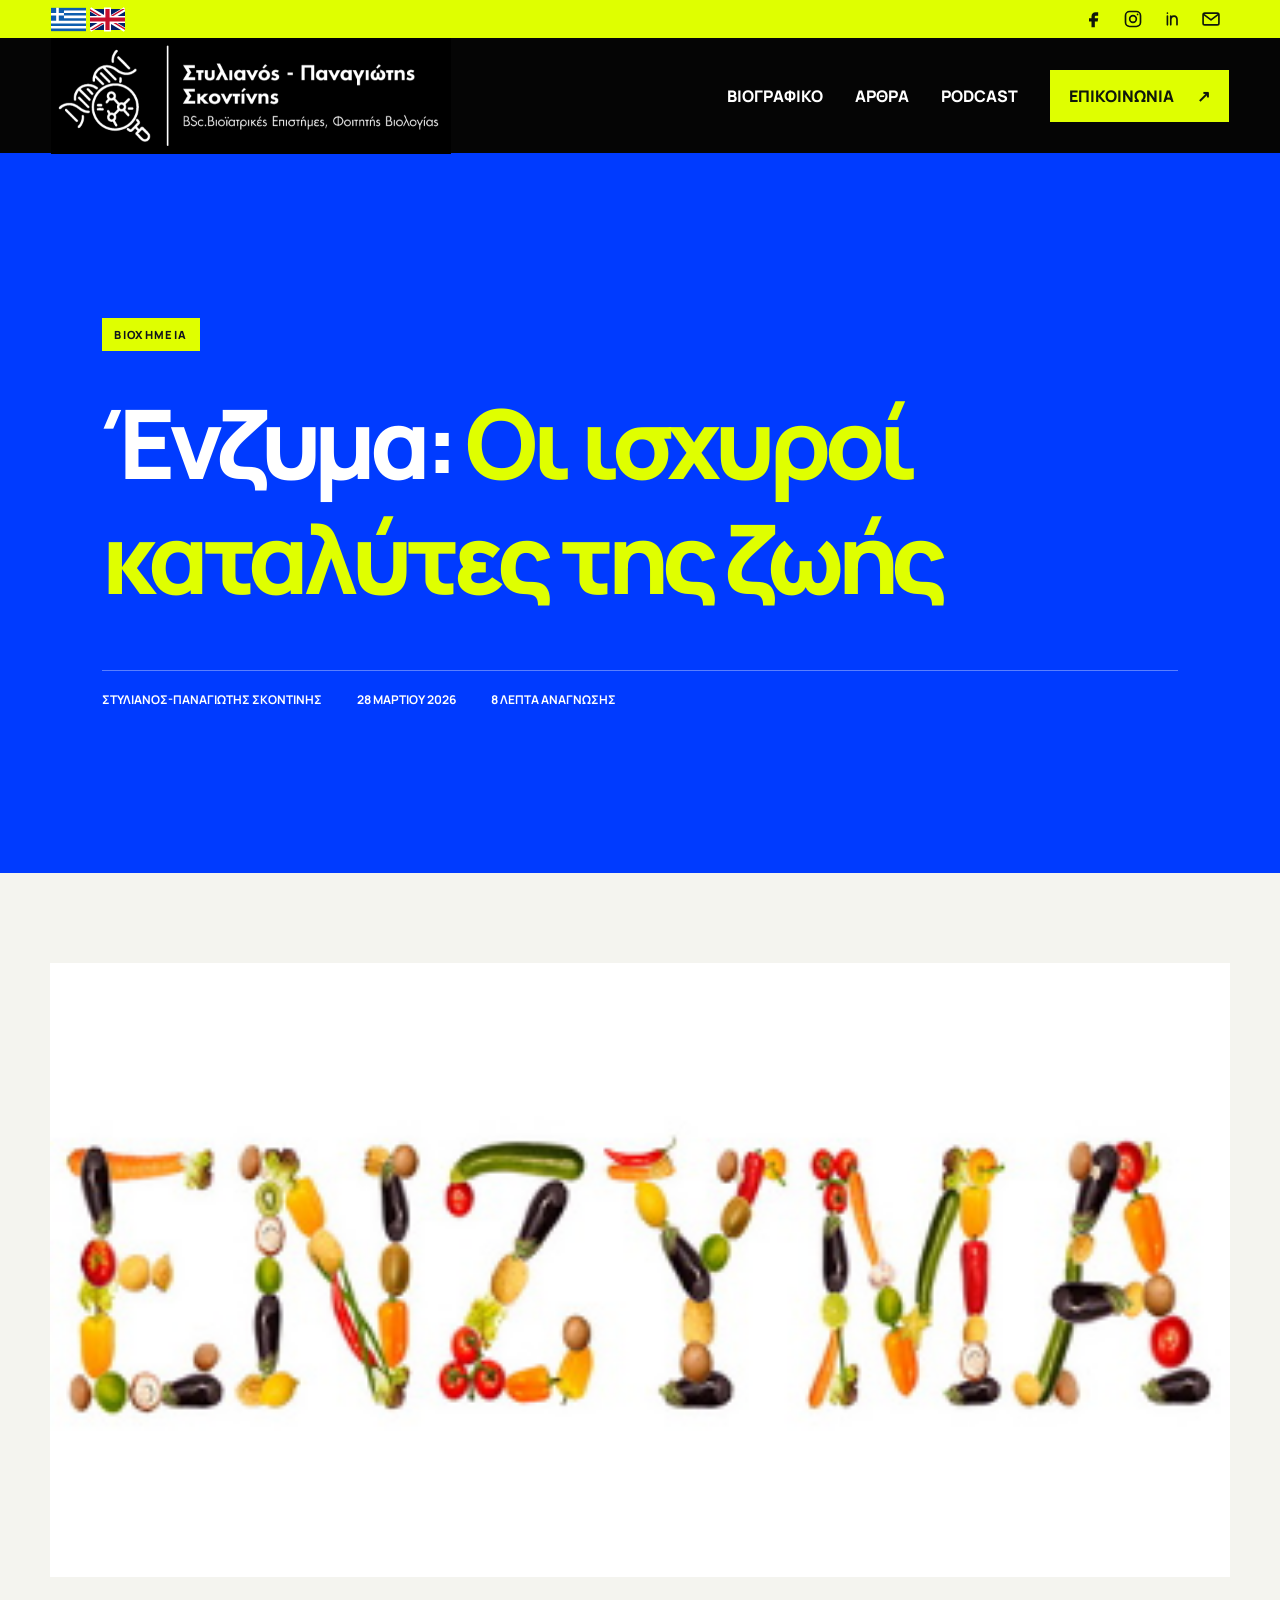
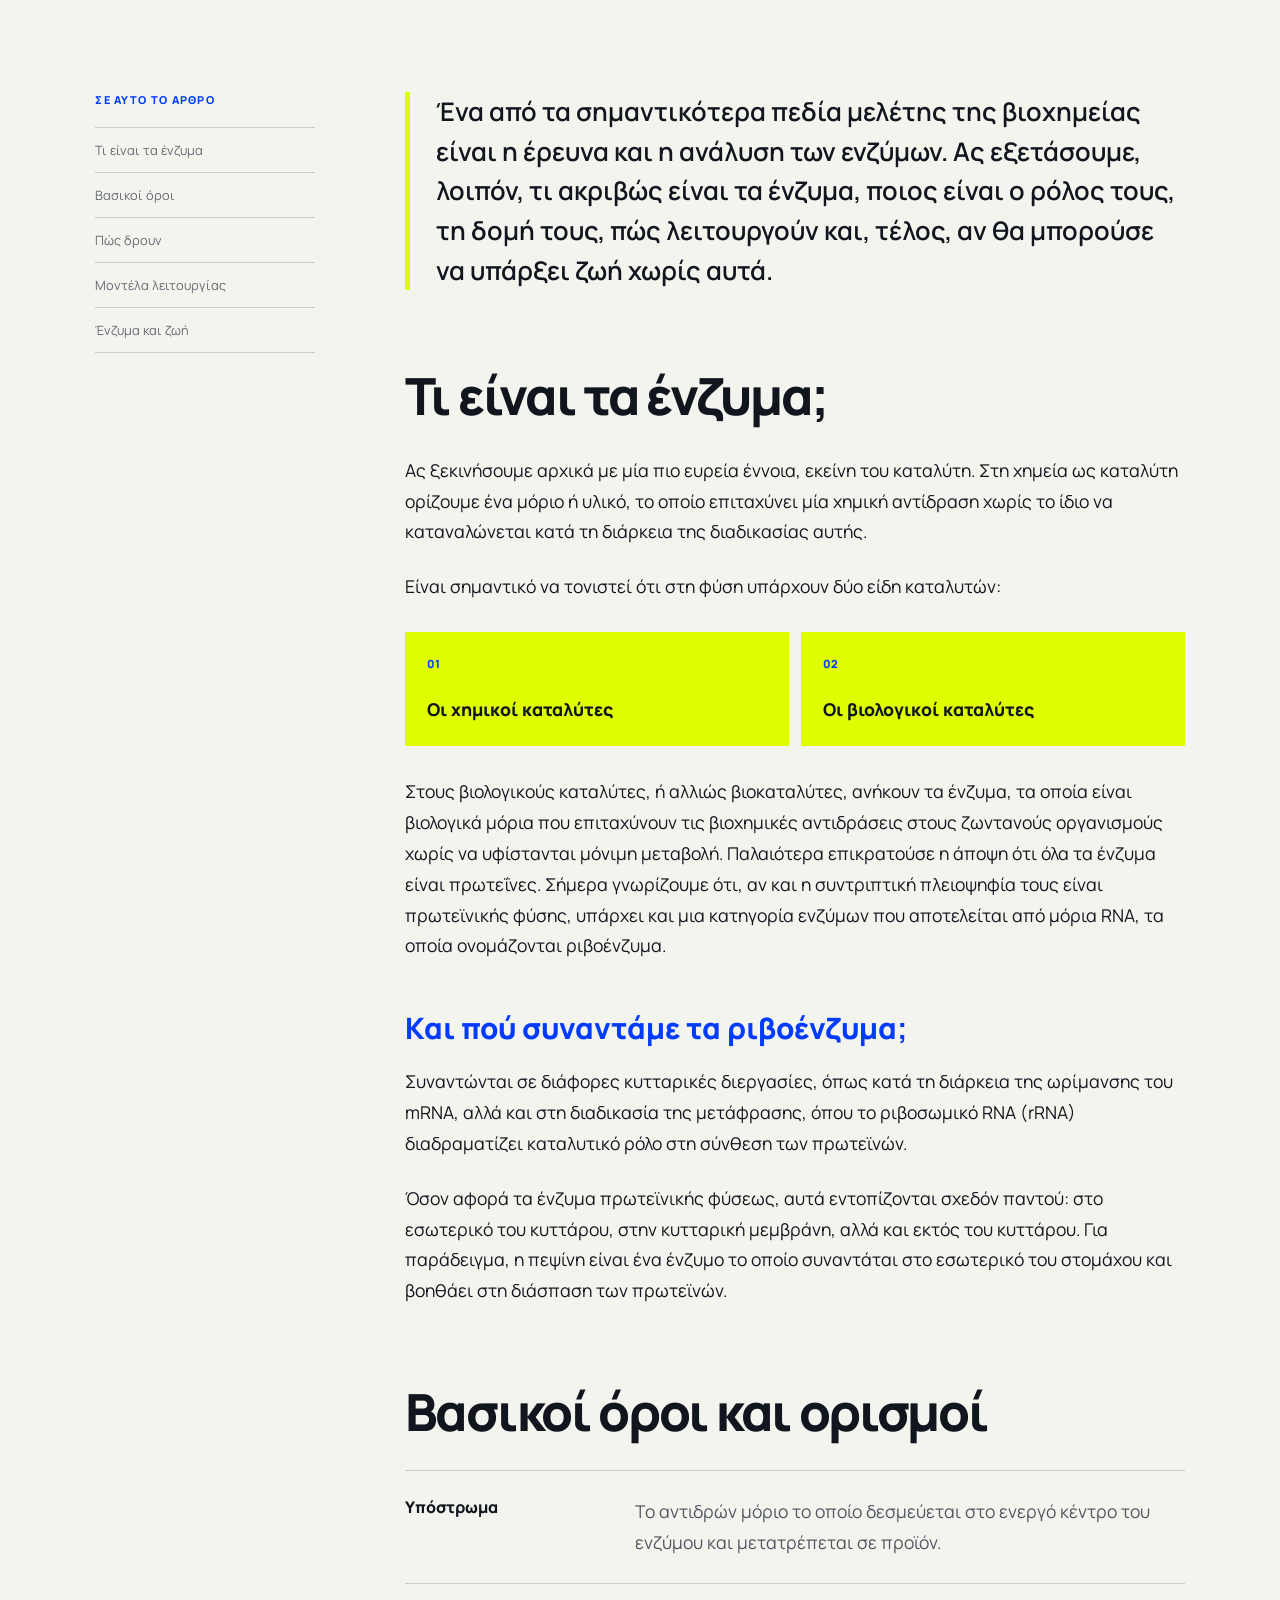
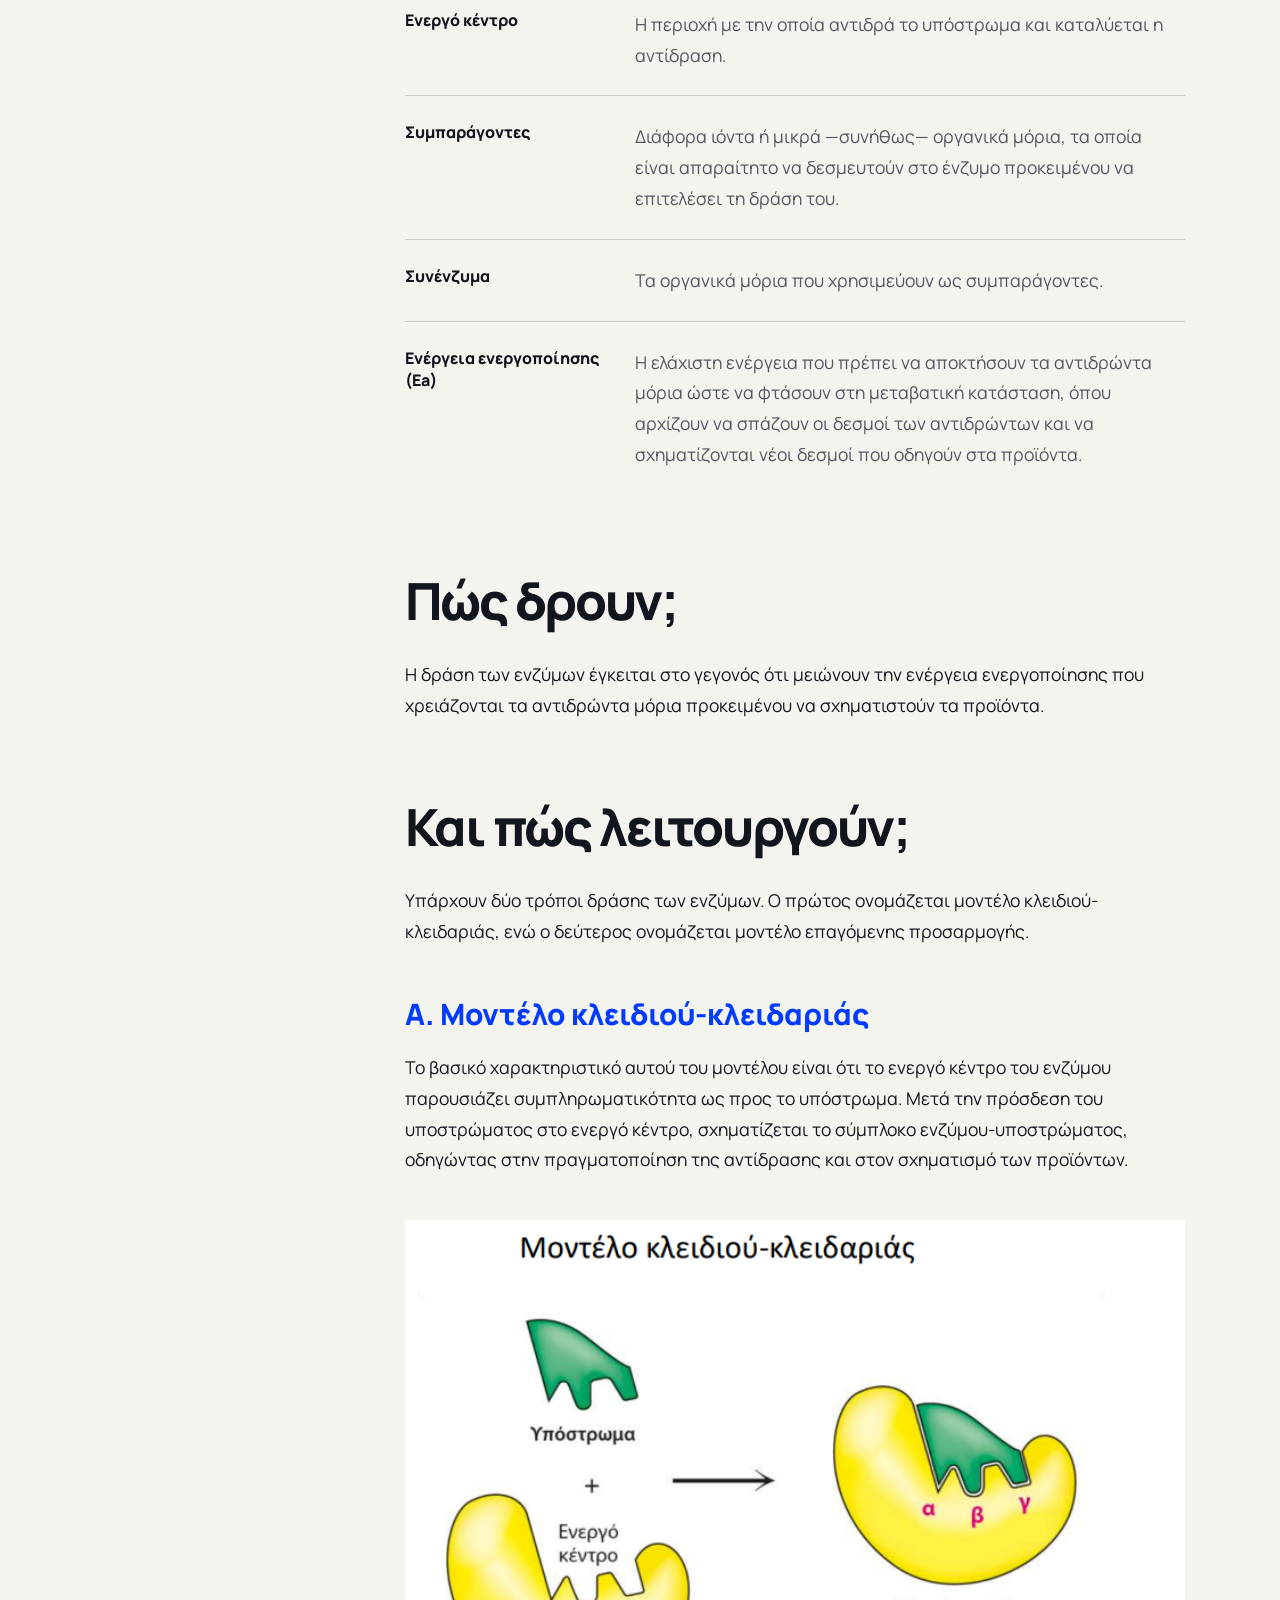
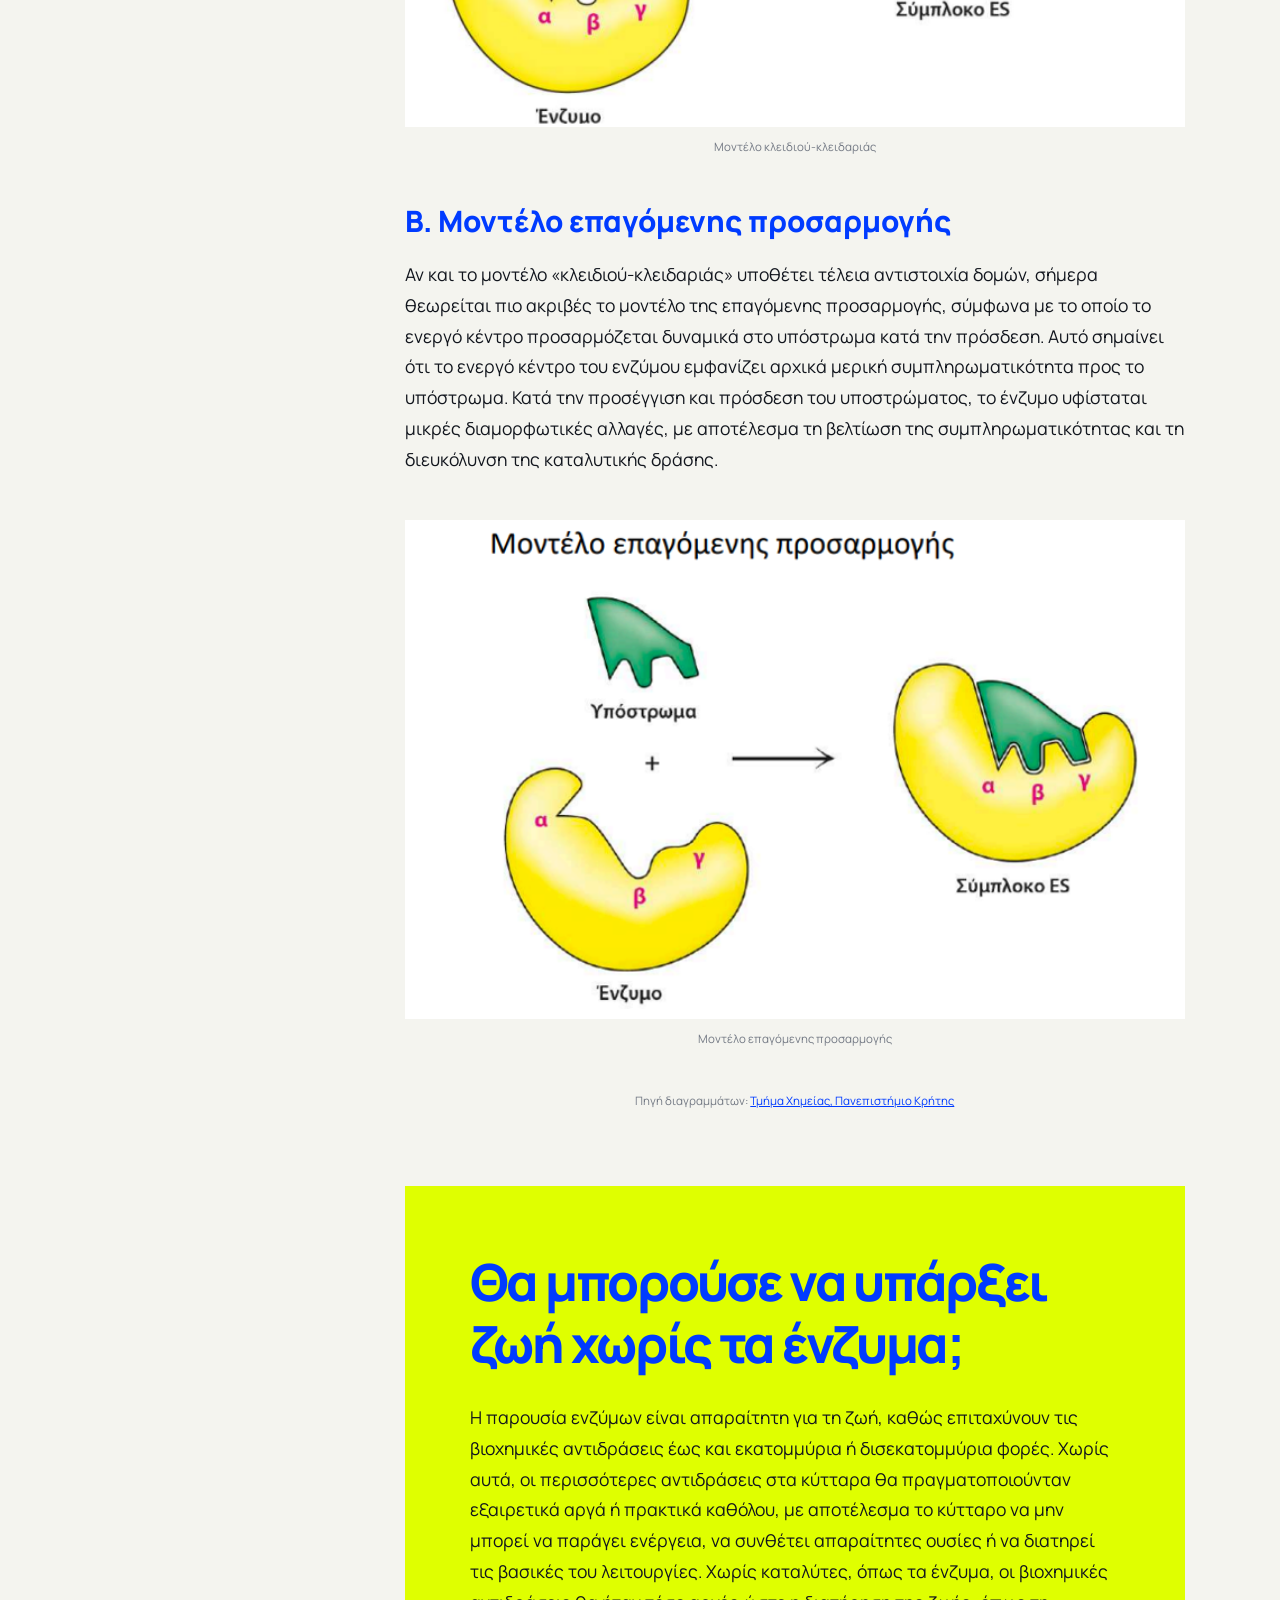
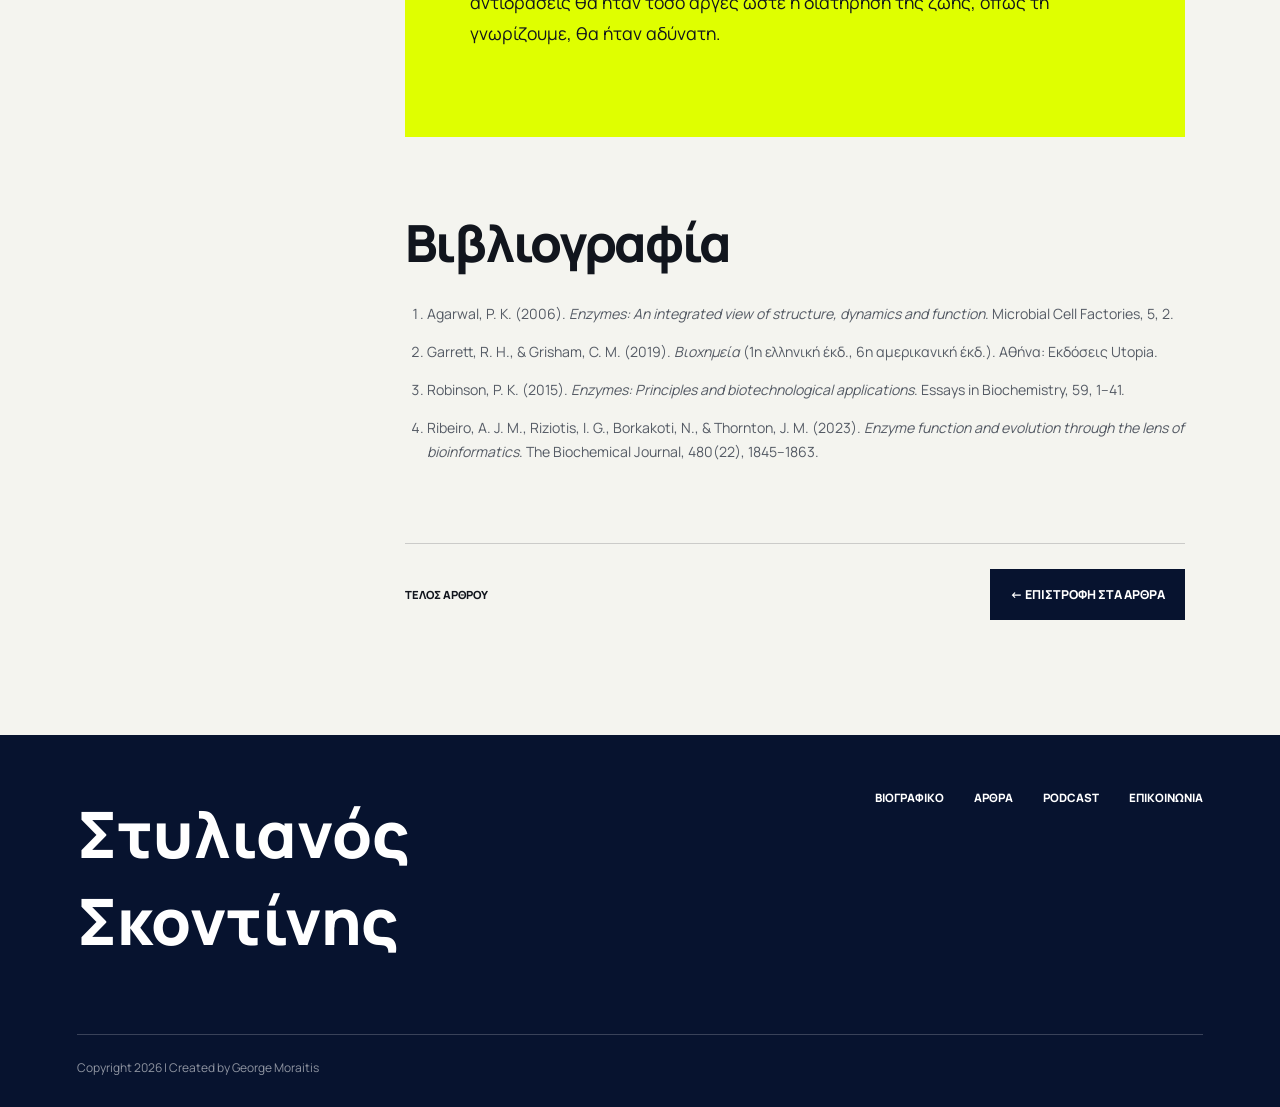
==== commit 7b5484b3: "Sync latest website updates" ====
--- a/article-enzymes.html
+++ b/article-enzymes.html
@@ -67,7 +67,7 @@
 
                 <section id="what">
                     <h2 class="type-heading">Τι είναι τα ένζυμα;</h2>
-                    <p class="type-body">Ας ξεκινήσουμε αρχικά με μία πιο ευρεία έννοια, εκείνη του καταλύτη. Ως καταλύτη ορίζουμε ένα μόριο ή υλικό, το οποίο επιταχύνει μία χημική αντίδραση χωρίς το ίδιο να καταναλώνεται κατά τη διάρκεια της διαδικασίας αυτής.</p>
+                    <p class="type-body">Ας ξεκινήσουμε αρχικά με μία πιο ευρεία έννοια, εκείνη του καταλύτη. Στη χημεία ως καταλύτη ορίζουμε ένα μόριο ή υλικό, το οποίο επιταχύνει μία χημική αντίδραση χωρίς το ίδιο να καταναλώνεται κατά τη διάρκεια της διαδικασίας αυτής.</p>
                     <p class="type-body">Είναι σημαντικό να τονιστεί ότι στη φύση υπάρχουν δύο είδη καταλυτών:</p>
                     <ol class="accent-list"><li>Οι χημικοί καταλύτες</li><li>Οι βιολογικοί καταλύτες</li></ol>
                     <p class="type-body">Στους βιολογικούς καταλύτες, ή αλλιώς βιοκαταλύτες, ανήκουν τα ένζυμα, τα οποία είναι βιολογικά μόρια που επιταχύνουν τις βιοχημικές αντιδράσεις στους ζωντανούς οργανισμούς χωρίς να υφίστανται μόνιμη μεταβολή. Παλαιότερα επικρατούσε η άποψη ότι όλα τα ένζυμα είναι πρωτεΐνες. Σήμερα γνωρίζουμε ότι, αν και η συντριπτική πλειοψηφία τους είναι πρωτεϊνικής φύσης, υπάρχει και μια κατηγορία ενζύμων που αποτελείται από μόρια RNA, τα οποία ονομάζονται ριβοένζυμα.</p>
@@ -88,7 +88,7 @@
                 </section>
 
                 <section id="action">
-                    <h2 class="type-heading">Και πώς δρουν;</h2>
+                    <h2 class="type-heading">Πώς δρουν;</h2>
                     <p class="type-body">Η δράση των ενζύμων έγκειται στο γεγονός ότι μειώνουν την ενέργεια ενεργοποίησης που χρειάζονται τα αντιδρώντα μόρια προκειμένου να σχηματιστούν τα προϊόντα.</p>
                 </section>
 
@@ -124,7 +124,11 @@
         </div>
     </main>
 
-    <footer class="footer"><a class="footer-brand" href="index.html"><img class="footer-logo" src="img/logo-footer.svg" alt="Στυλιανός Σκοντίνης"></a><nav aria-label="Μενού υποσέλιδου"><a href="biography.html">Βιογραφικό</a><a href="articles.html">Άρθρα</a><a href="podcasts.html">Podcast</a><a href="contact.html">Επικοινωνία</a></nav><p class="type-body">Copyright <span data-year></span> | Created by George Moraitis</p></footer>
+       <footer class="footer">
+        <a class="footer-brand" href="#top">Στυλιανός <br> Σκοντίνης</a>
+        <nav aria-label="Μενού υποσέλιδου"><a href="biography.html">Βιογραφικό</a><a href="articles.html">Άρθρα</a><a href="podcasts.html">Podcast</a><a href="contact.html">Επικοινωνία</a></nav>
+        <p class="type-body">Copyright <span data-year></span> | Created by George Moraitis</p>
+    </footer>
     <script src="site-theme/theme.js"></script>
 </body>
 </html>
--- a/site-theme/theme.css
+++ b/site-theme/theme.css
@@ -270,6 +270,7 @@
 
 .typewrite{
     text-decoration: none;
+    min-height: 2em;
 }
 
 .wrap_elsa{
@@ -663,6 +664,7 @@
     width: min(40vw, 520px);
     aspect-ratio: 1;
     display: grid;
+    overflow: hidden;
     place-items: center;
     border-radius: 50%;
     background: repeating-radial-gradient(circle at center, #111 0 3px, #242424 4px 8px);
@@ -902,11 +904,14 @@
         align-items: flex-start;
     }
     .podcast-disc {
-        position: absolute;
-        right: -100px;
+     position: absolute;
+        right: 100;
         width: 390px;
-        margin-top: 330px;
+        margin-top: 360px;
         opacity: .8;
+        overflow: hidden;
+        max-width: 260px;
+        
     }
     .contact-meta {
         gap: 15px;
@@ -925,6 +930,16 @@
     }
 
 }
+
+
+/* Smaller Header Typography on Mobile */
+@media (max-width: 850px){
+    .typewrite{
+        font-size: 3.3em !important;
+        min-height: 150px !important;
+    }
+}
+
 
 /* Shared typography
    Keep text and headings on the same system across every page. */
@@ -936,7 +951,13 @@
 .type-heading {
     font-family: "Manrope", Arial, sans-serif;
     font-weight: 800;
-}
+    line-height: 1.2em !important;
+}
+
+h2 {
+    line-height: 1.2em !important;
+}
+
 
 /* CV copy gets a little more room to breathe, especially on mobile. */
 .cv-introduction > .type-body {
@@ -1830,8 +1851,9 @@
 /* Podcast listing and native HTML5 MP3 players */
 .podcast-page-hero {
     position: relative;
-    align-items: center;
+    align-items: left;
     justify-content: space-between;
+
 }
 
 .podcast-page-copy .page-hero__text {
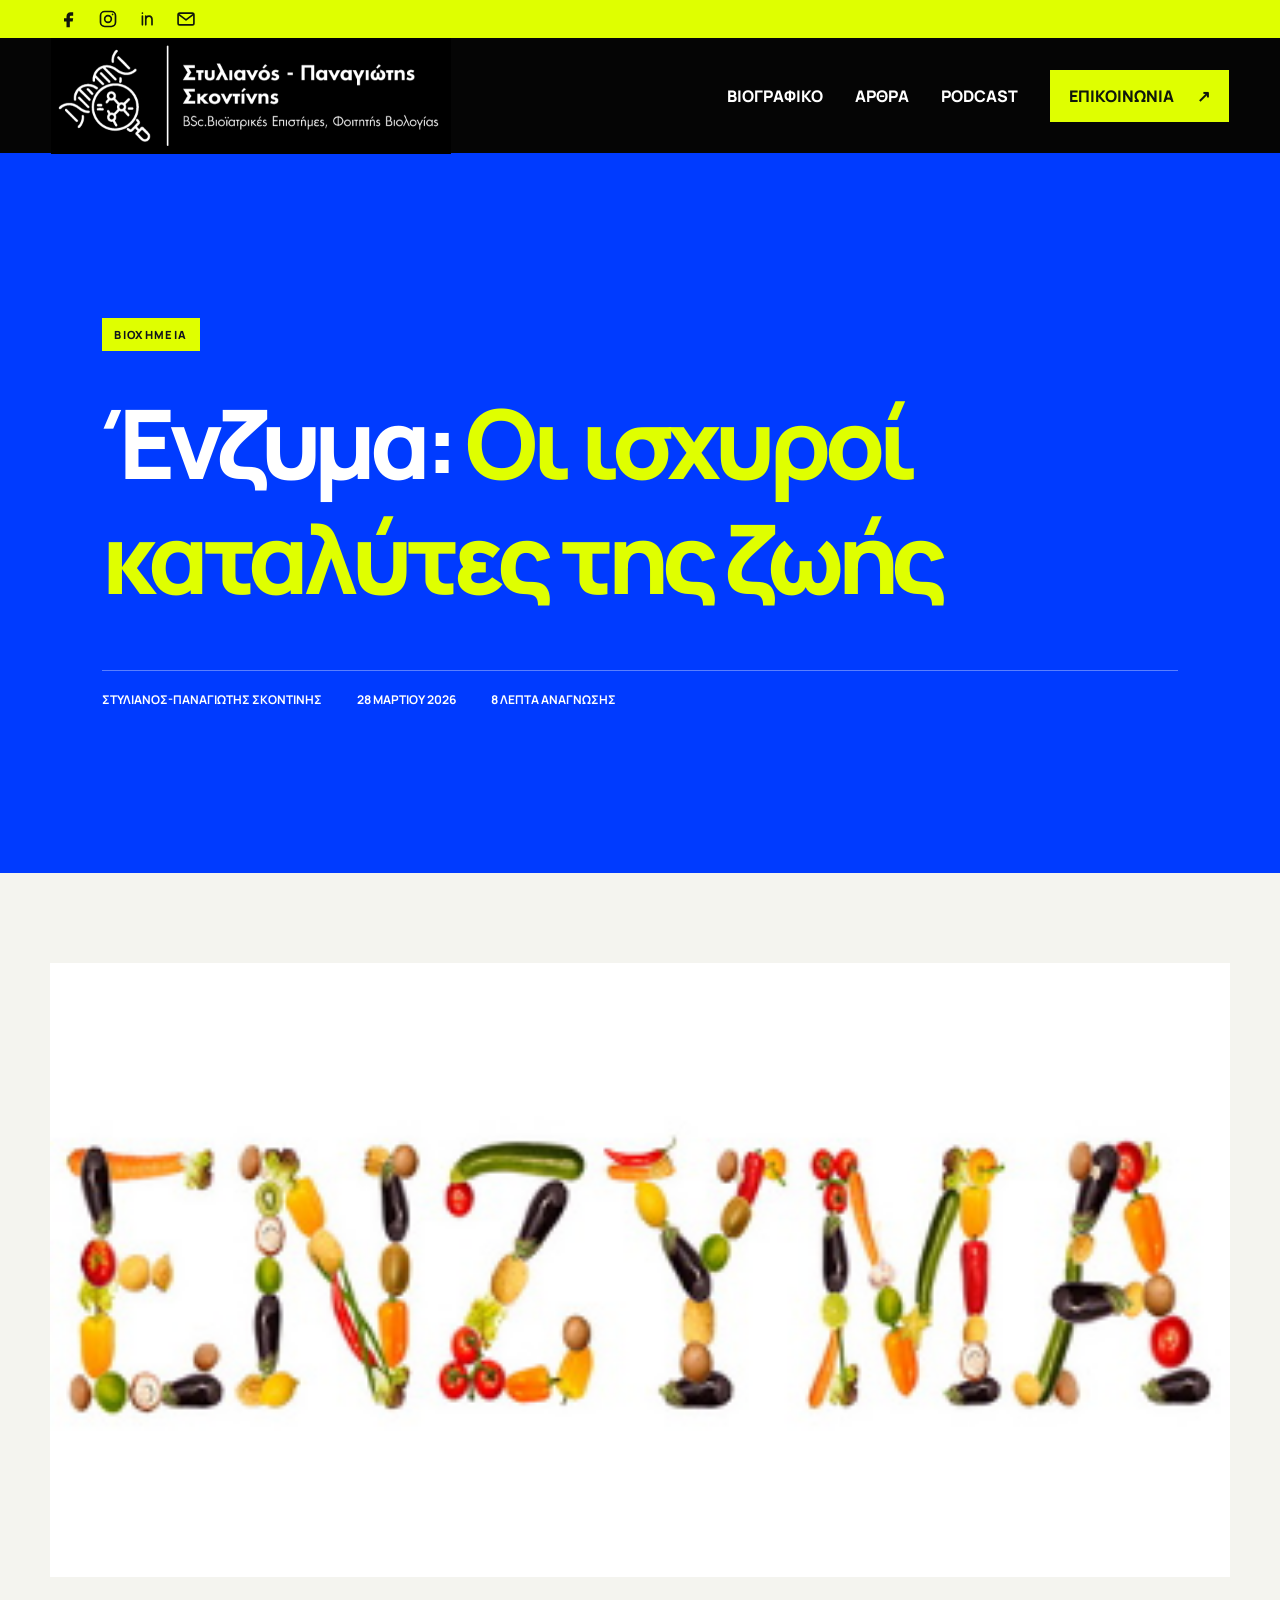
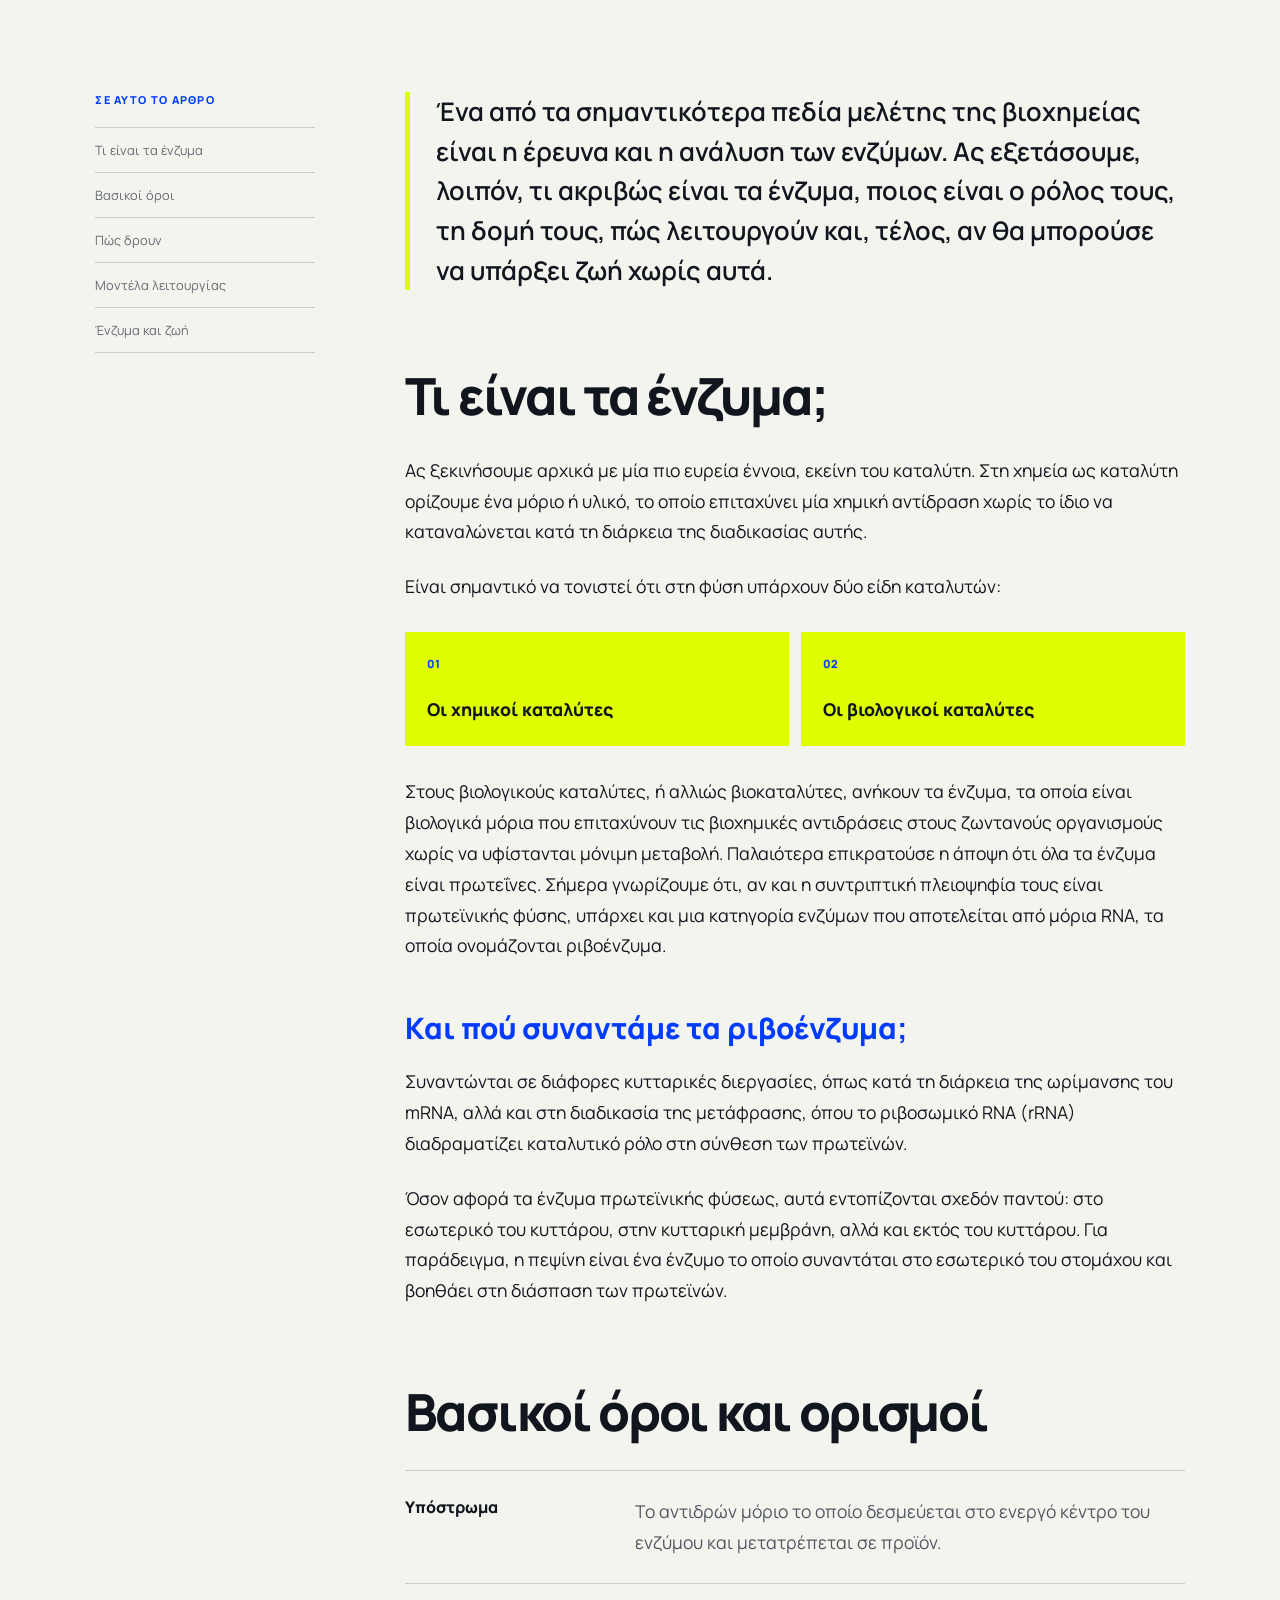
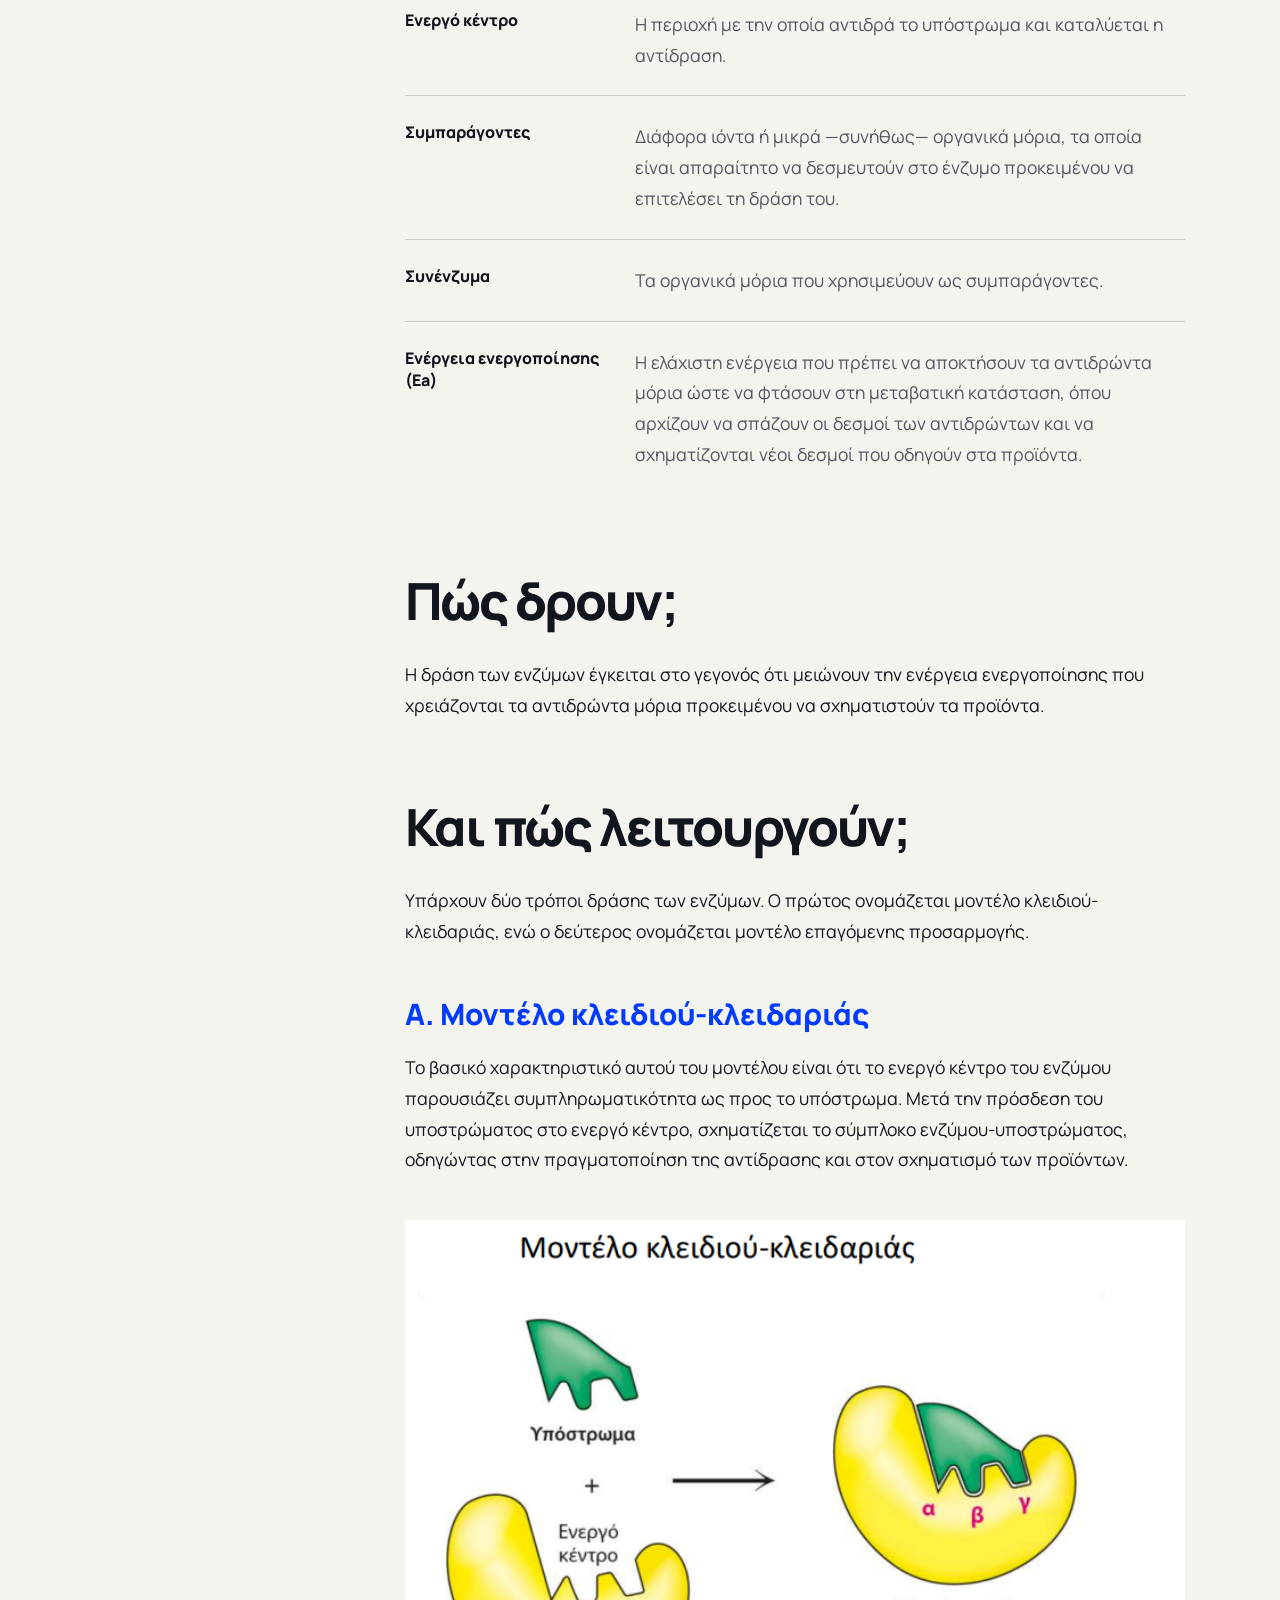
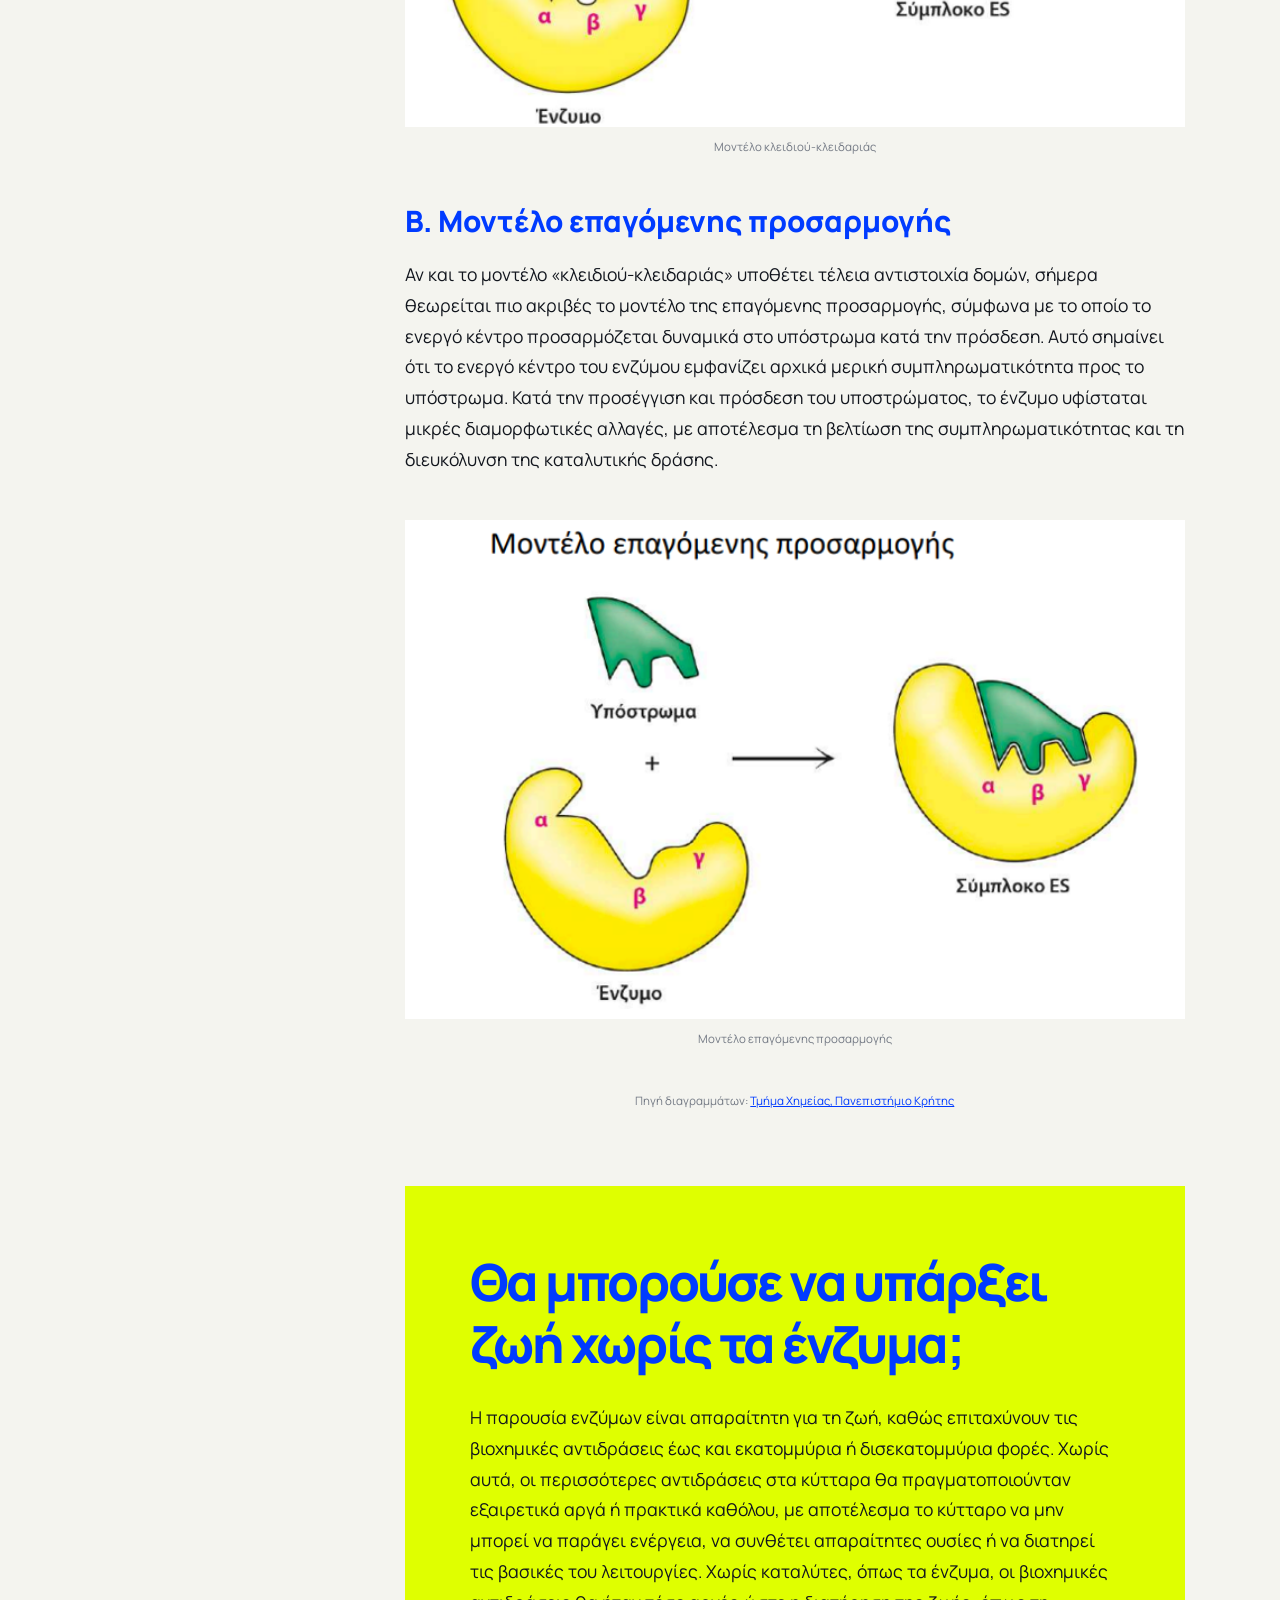
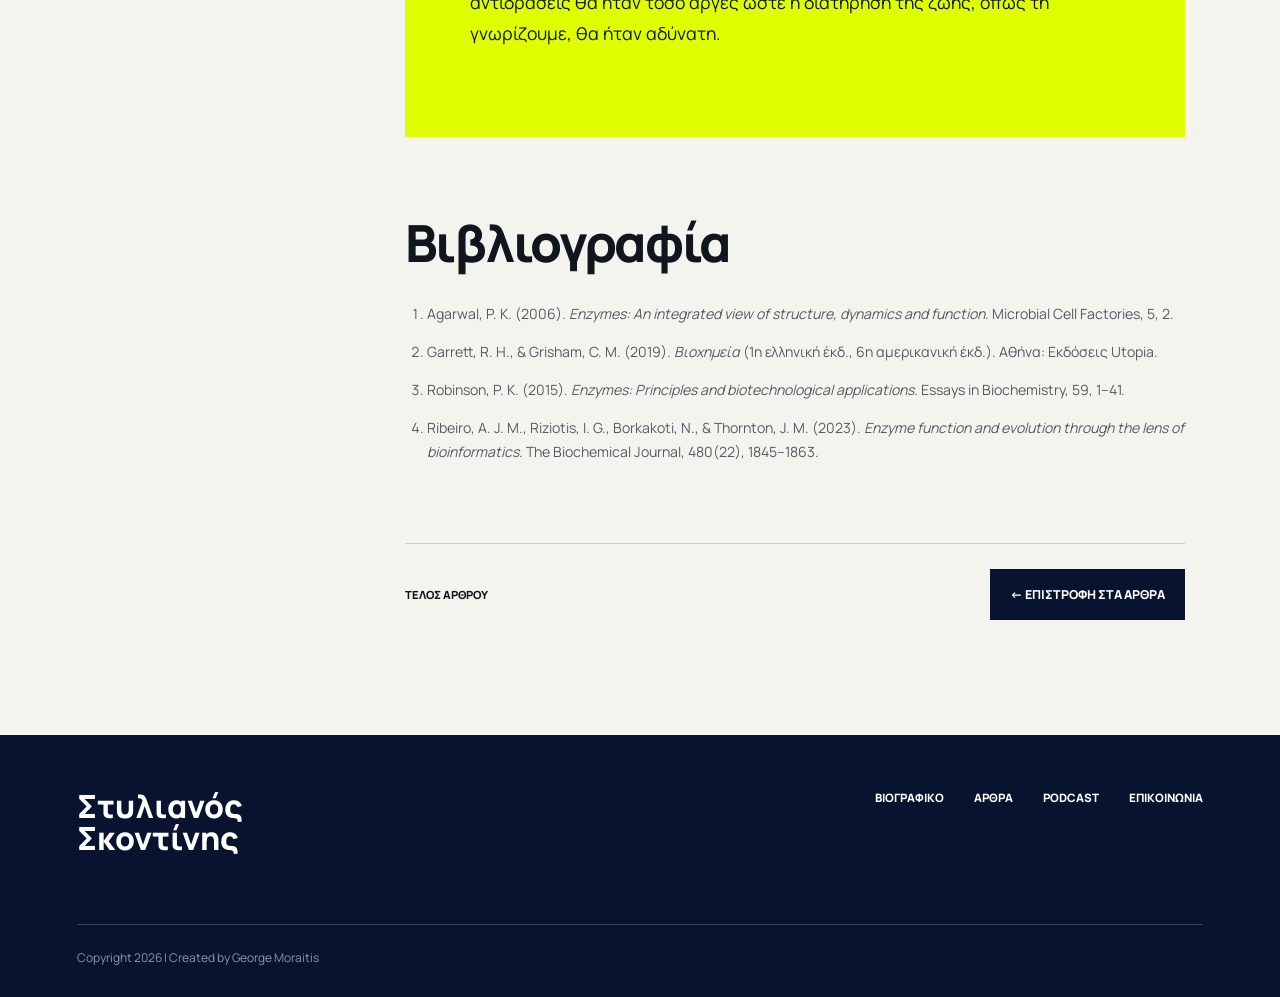
==== commit aec27fe8: "Updates" ====
--- a/article-enzymes.html
+++ b/article-enzymes.html
@@ -13,10 +13,10 @@
 <body>
     <a class="skip-link" href="#article-content">Μετάβαση στο άρθρο</a>
      <div class="announcement">
-        <nav class="top-language" aria-label="Γλώσσα">
+       <!-- <nav class="top-language" aria-label="Γλώσσα">
             <a href="#" aria-label="Greek"><img src="./img/gr.svg"></a>
             <a href="#" aria-label="English"><img src="./img/uk.svg"></a>
-        </nav>
+        </nav> -->
         
         <nav class="top-socials" aria-label="Κοινωνικά δίκτυα">
             <a href="https://www.facebook.com/st3li0ssk" aria-label="Facebook"><svg viewBox="0 0 24 24" aria-hidden="true"><path d="M14 8h3V4h-3c-3.3 0-5 2-5 5v2H6v4h3v7h4v-7h3.4l.6-4h-4V9c0-.7.3-1 1-1Z"/ class="type-body"></svg></a>
--- a/site-theme/theme.css
+++ b/site-theme/theme.css
@@ -729,8 +729,9 @@
 }
 
 .footer-brand {
-    font-size: 4rem;
-    font-weight: 800;
+    font-size: 2rem;
+    font-weight: 800;
+    line-height: 2rem;
     text-decoration: none;
 }
 
@@ -904,13 +905,13 @@
         align-items: flex-start;
     }
     .podcast-disc {
-     position: absolute;
+        position: absolute;
         right: 100;
         width: 390px;
-        margin-top: 360px;
-        opacity: .8;
+        margin-top: 400px;
         overflow: hidden;
-        max-width: 260px;
+        max-width: 200px;
+        margin-left: 15%;
         
     }
     .contact-meta {
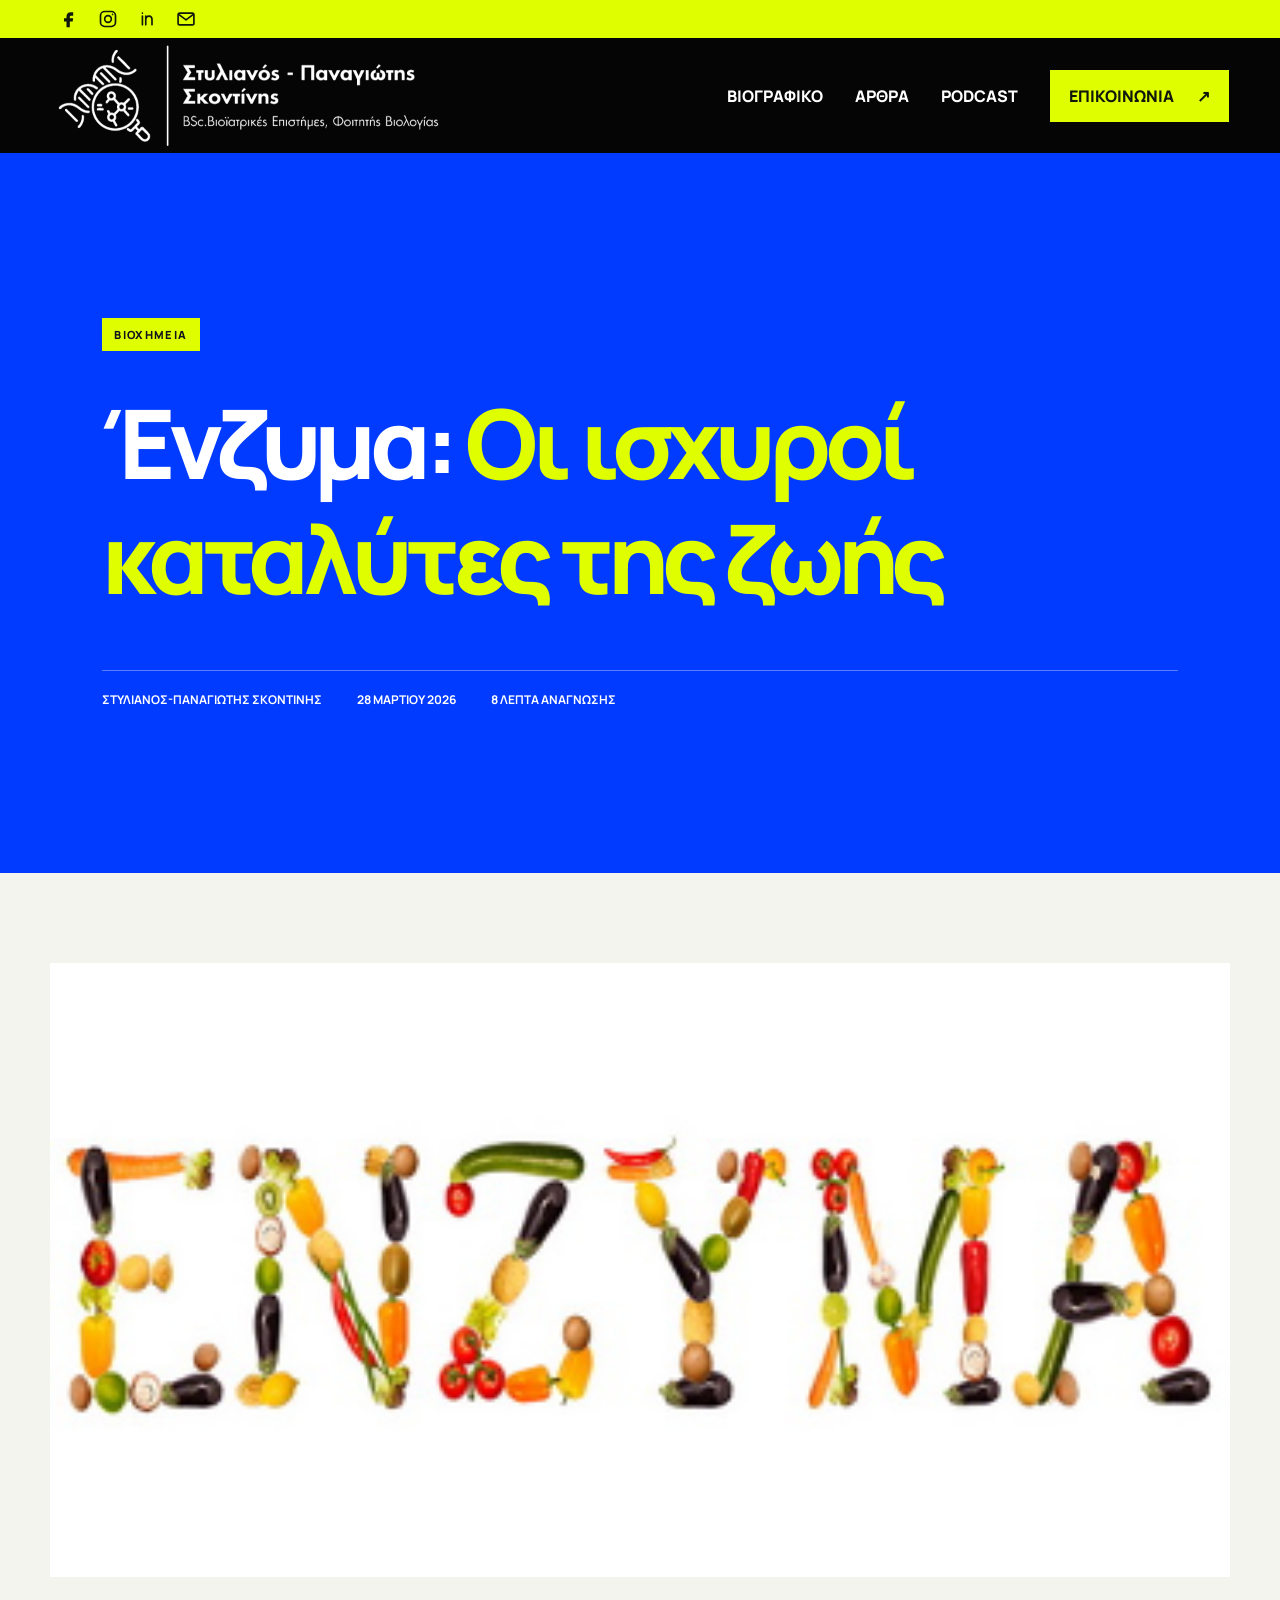
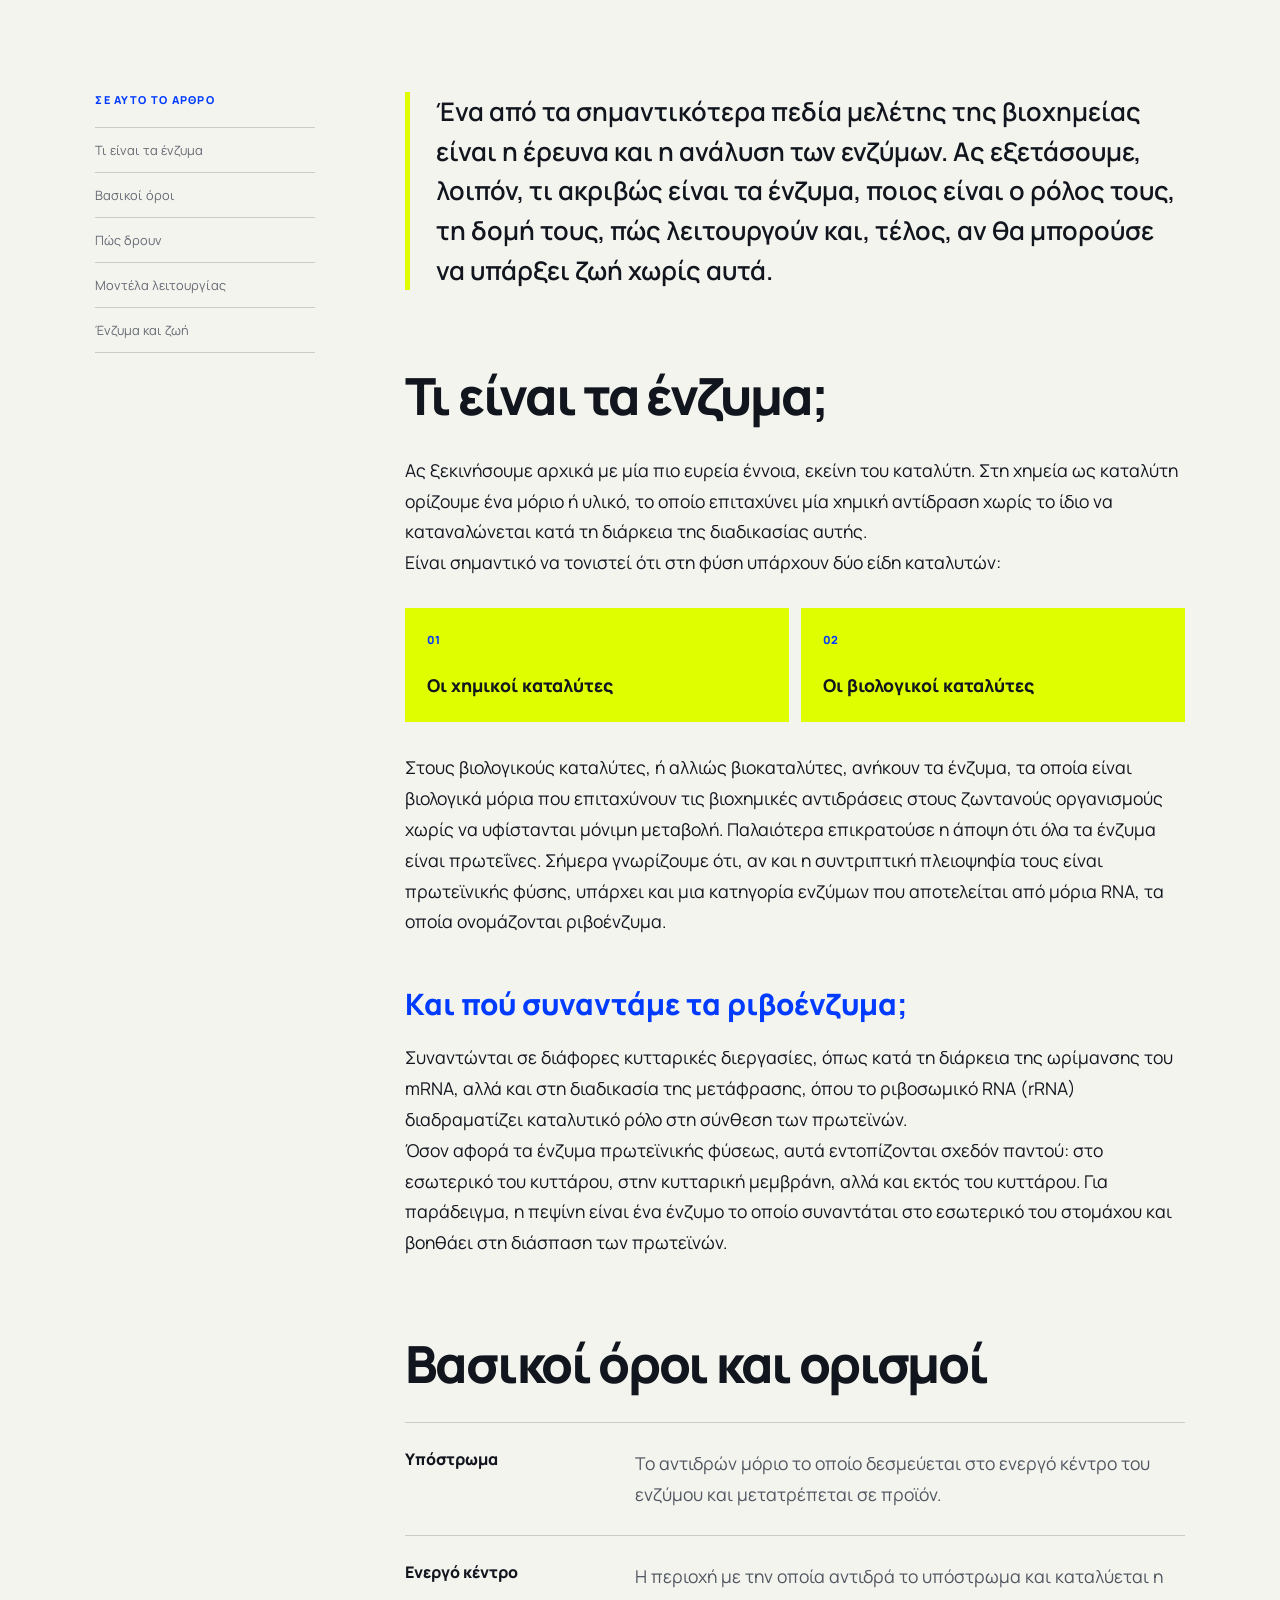
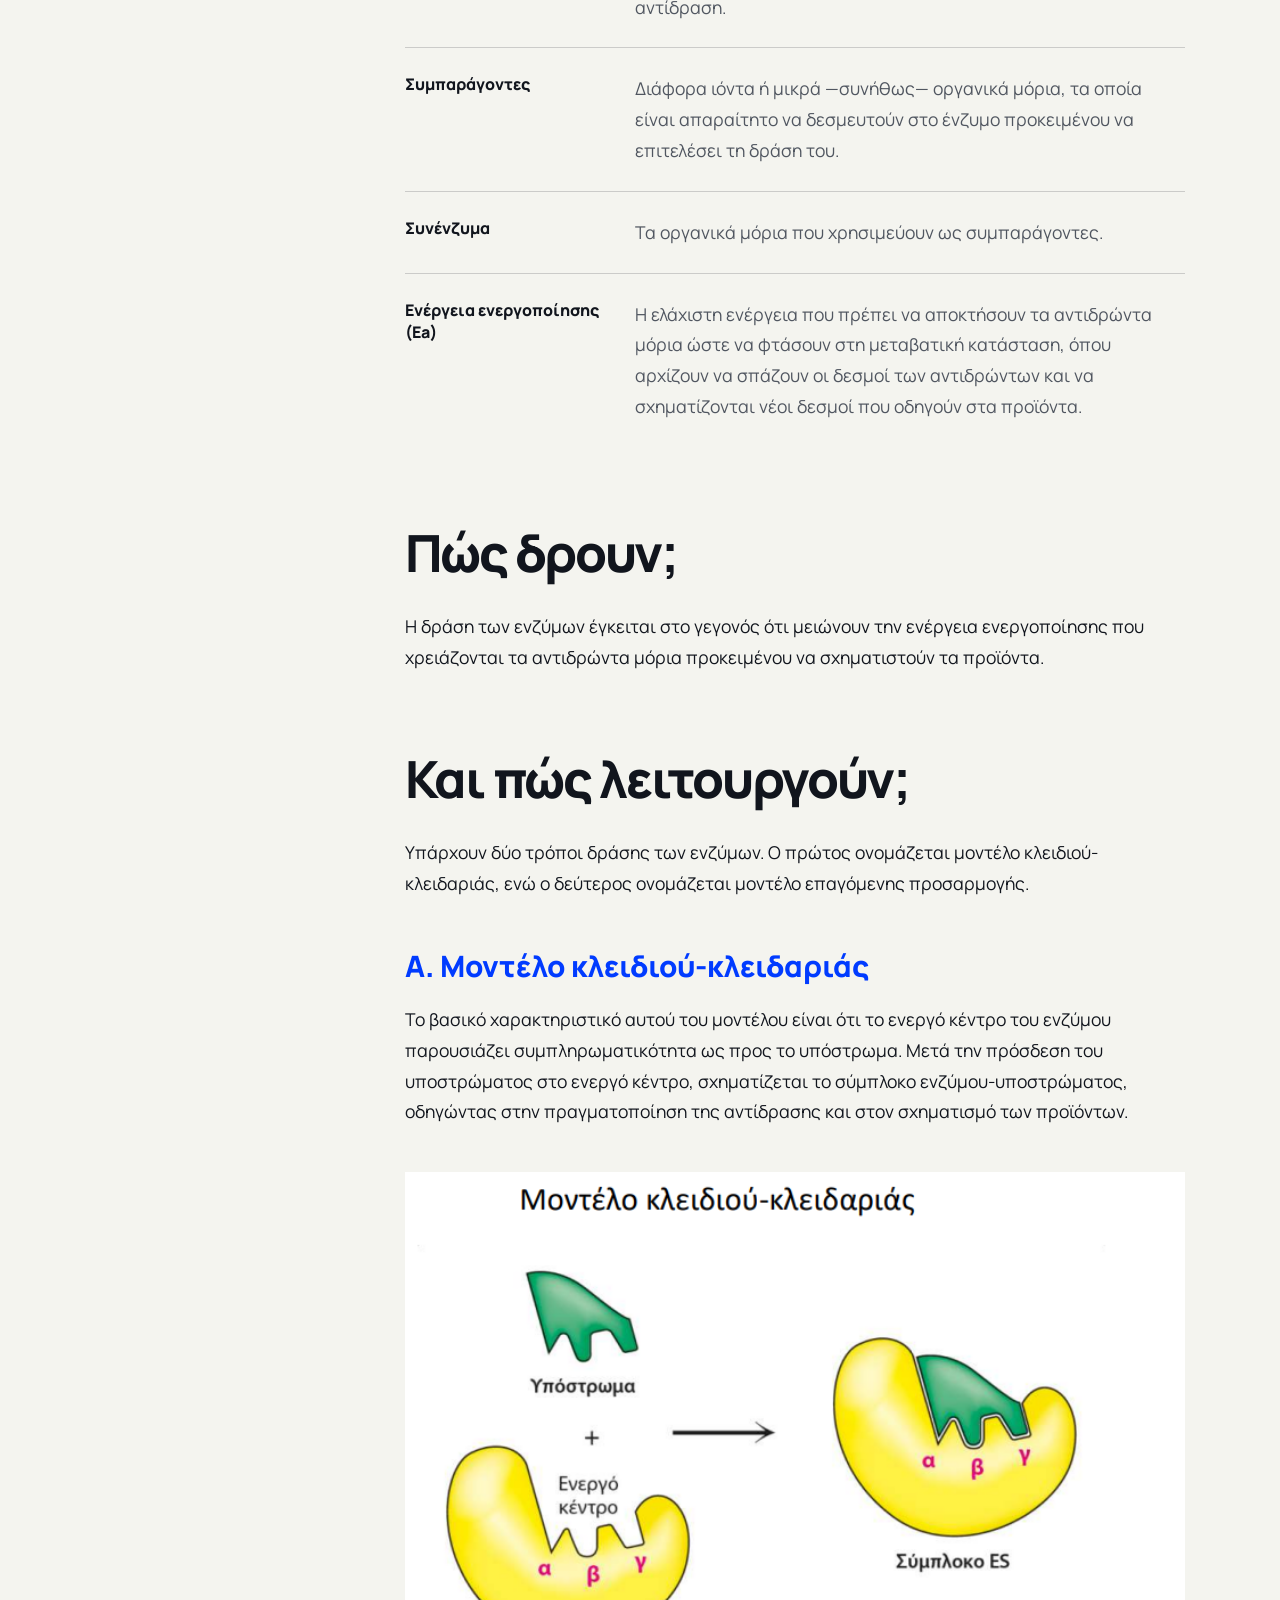
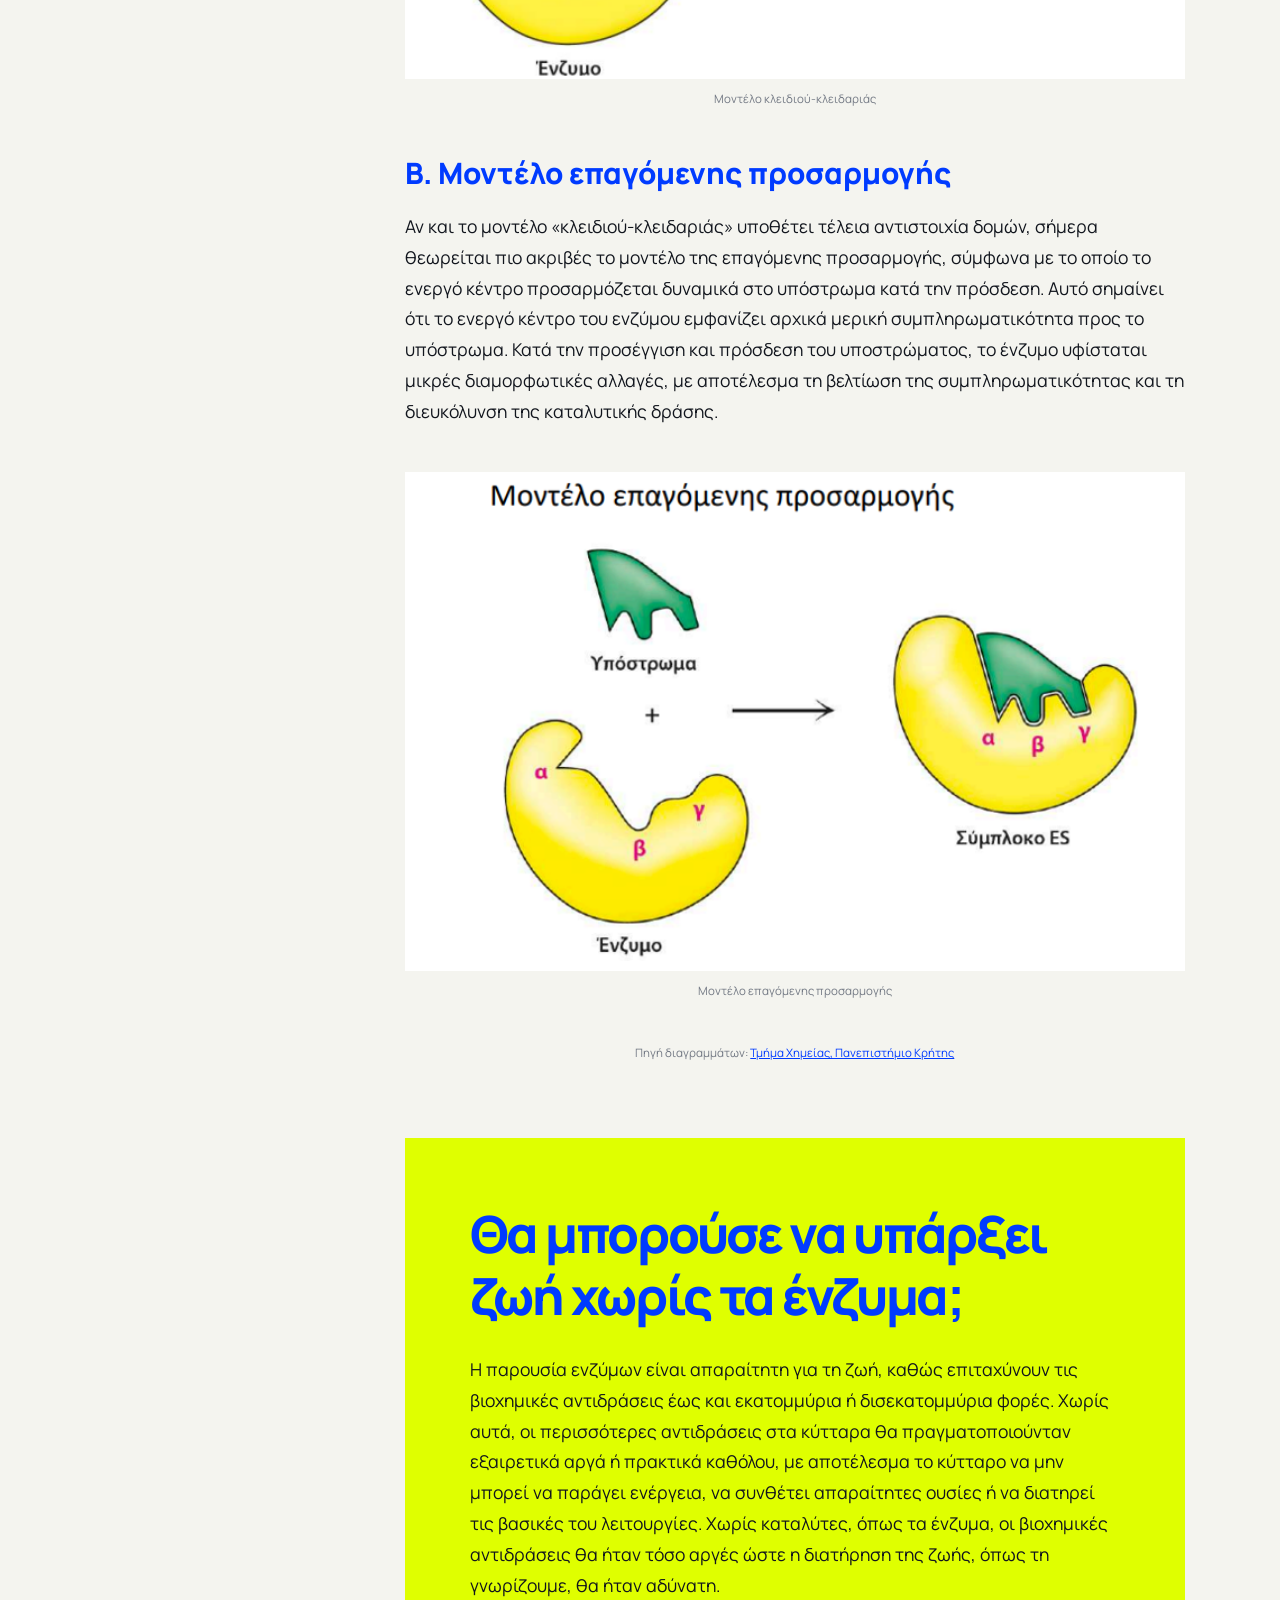
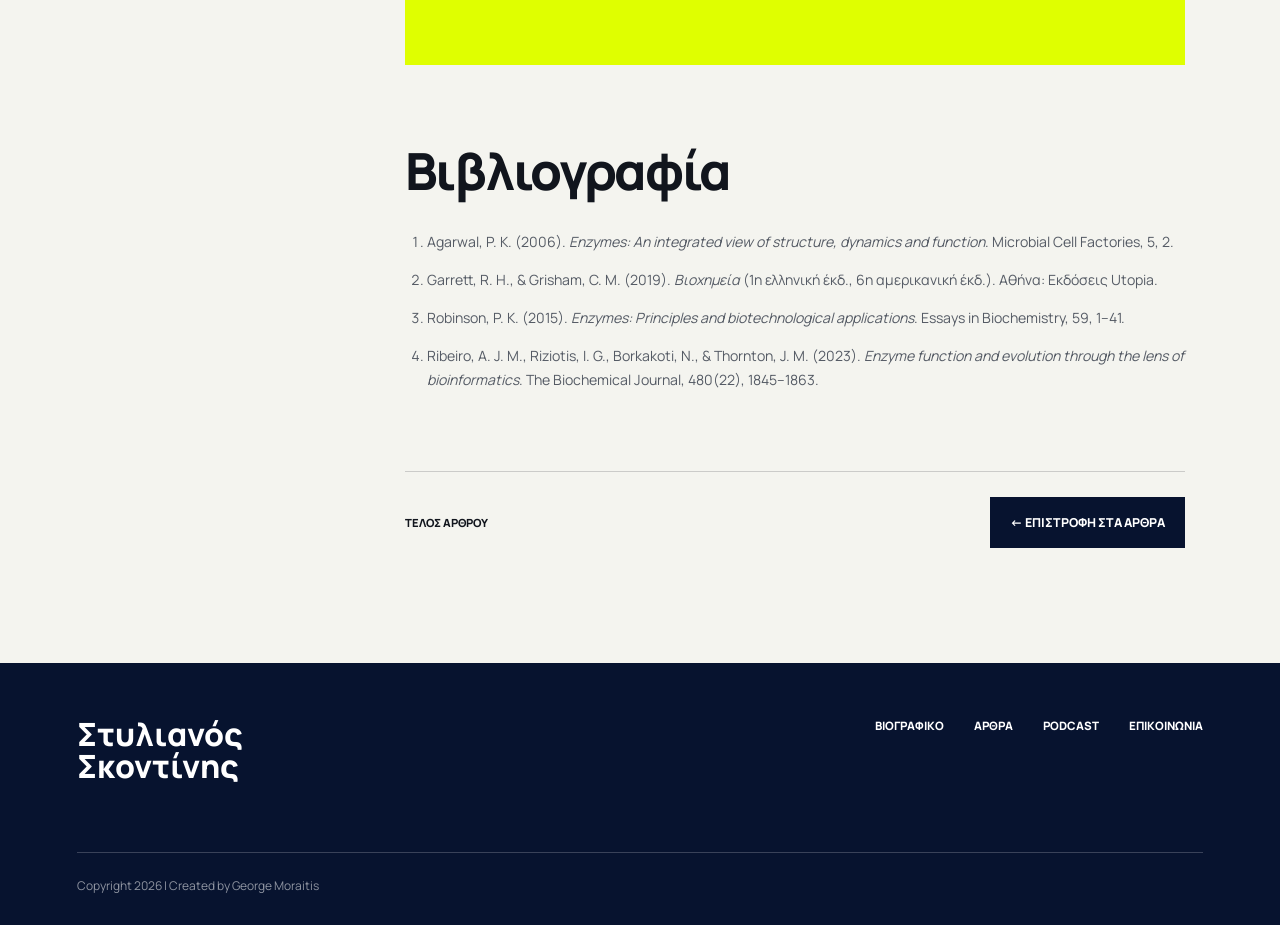
==== commit 650e706f: "Update Site Logo" ====
--- a/article-enzymes.html
+++ b/article-enzymes.html
@@ -5,6 +5,7 @@
     <meta name="viewport" content="width=device-width, initial-scale=1.0">
     <meta name="description" content="Τι είναι τα ένζυμα, ποιος είναι ο ρόλος τους, πώς λειτουργούν και γιατί είναι απαραίτητα για τη ζωή.">
     <title>Ένζυμα: Οι ισχυροί καταλύτες της ζωής | Στυλιανός Σκοντίνης</title>
+    <link rel="icon" type="image/x-icon" href="/img/favicon.jpg">
     <link rel="preconnect" href="https://fonts.googleapis.com">
     <link rel="preconnect" href="https://fonts.gstatic.com" crossorigin>
     <link href="https://fonts.googleapis.com/css2?family=Manrope:wght@400;500;600;700;800&amp;display=swap" rel="stylesheet">
@@ -29,7 +30,7 @@
 
     <header class="header">
         <a class="brand" href="index.html" aria-label="Αρχική">
-            <img src="img/logo.jpeg" alt="Στυλιανός Σκοντίνης">
+            <img src="img/logo.png" alt="Στυλιανός Σκοντίνης">
         </a>
 
         <button class="nav-toggle" type="button" aria-expanded="false" aria-controls="main-navigation">
--- a/site-theme/theme.css
+++ b/site-theme/theme.css
@@ -532,9 +532,21 @@
 }
 
 .article-grid {
-    display: grid;
+    display: flex;
     grid-template-columns: minmax(0, 1fr);
     gap: 22px;
+}
+@media (max-width: 850px){
+    .article-grid {
+    display: grid;
+    grid-template-columns: minmax(0, 1fr);
+    gap: 22px;
+}
+}
+
+.p-sec{
+    text-indent: 30px;
+    margin: 0 !important;
 }
 
 .article-grid .article-card {
@@ -947,6 +959,7 @@
 .type-body:not(.kicker) {
     font-size: var(--body-text);
     line-height: var(--body-leading);
+    margin:0 !important;
 }
 
 .type-heading {
